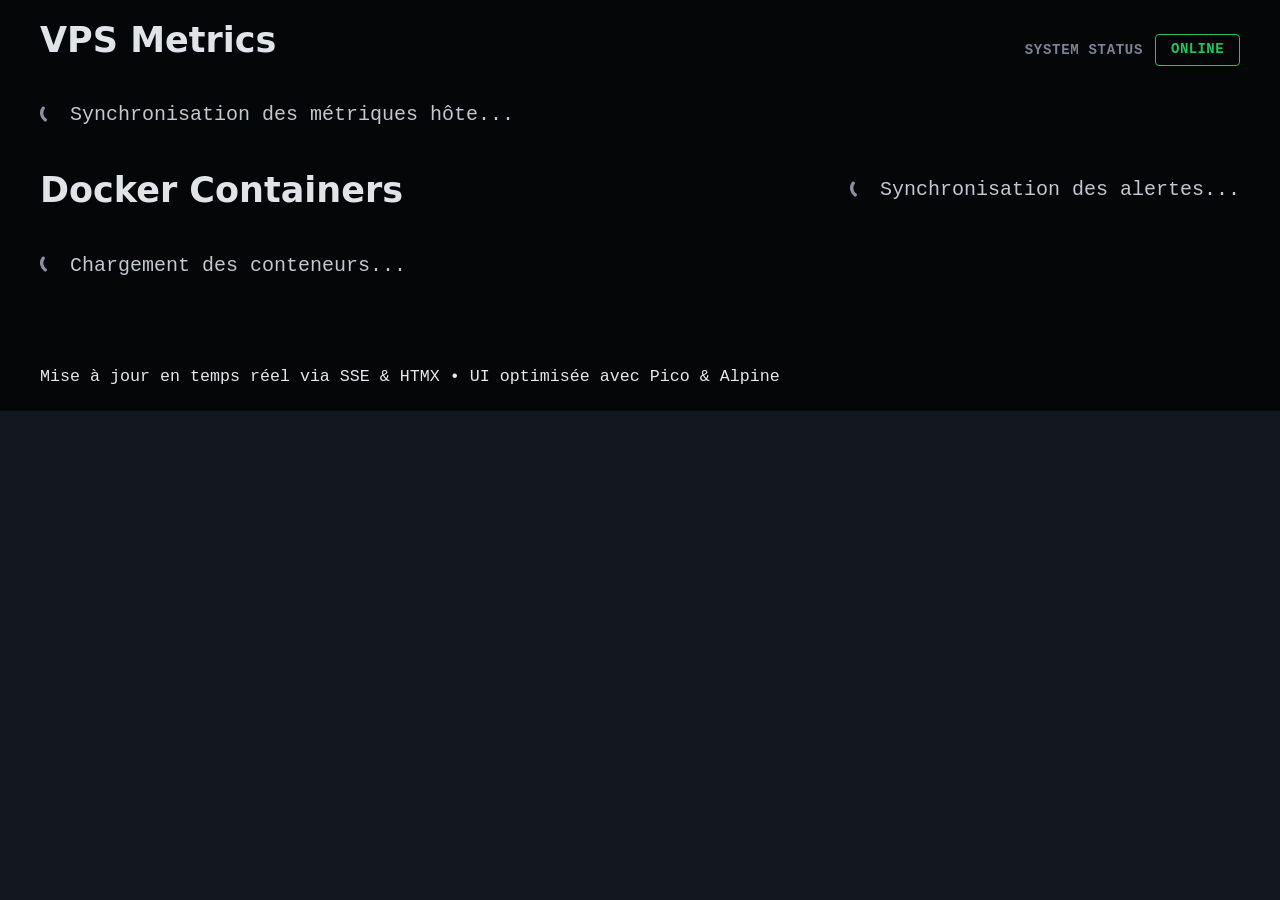
==== templates/index.html @ 6426db13 "first commit" ====
<!DOCTYPE html>
<html lang="fr" data-theme="dark">
<head>
    <meta charset="utf-8">
    <meta name="viewport" content="width=device-width, initial-scale=1">
    <title>EloNeva Monitoring</title>
    <link rel="stylesheet" href="/assets/pico.min.css">
    <link rel="stylesheet" href="/assets/style.css">
    <script defer src="/assets/alpine.min.js"></script>
    <script src="/assets/htmx.min.js"></script>
    <script src="/assets/htmx-sse.min.js"></script>
</head>
<body hx-ext="sse" sse-connect="/api/stream">
    <main class="container">
        <section>
            <div class="section-header">
                <h2 class="h4">VPS Metrics</h2>
                <div class="section-header-status">
                    <span class="status-label">SYSTEM STATUS</span>
                    <span class="pill pill-ok">ONLINE</span>
                </div>
            </div>
            <div id="vps-metrics" sse-swap="vps-metrics" class="vps-metrics-grid">
                <p aria-busy="true">Synchronisation des métriques hôte...</p>
            </div>
        </section>

        <section>
            <div class="section-header">
                <h2 class="h4">Docker Containers</h2>
                <div id="vps-alerts" sse-swap="alerts" class="vps-alerts-grid" x-data="{ open: false }">
                    <p aria-busy="true">Synchronisation des alertes...</p>
                </div>
            </div>
            <div id="docker-metrics" sse-swap="docker-metrics">
                <p aria-busy="true">Chargement des conteneurs...</p>
            </div>
        </section>
    </main>

    <footer class="container">
        <small>Mise à jour en temps réel via SSE & HTMX • UI optimisée avec Pico & Alpine</small>
    </footer>
</body>
</html>
---- assets/pico.min.css ----
@charset "UTF-8";/*!
 * Pico CSS ✨ v2.1.1 (https://picocss.com)
 * Copyright 2019-2025 - Licensed under MIT
 */:host,:root{--pico-font-family-emoji:"Apple Color Emoji","Segoe UI Emoji","Segoe UI Symbol","Noto Color Emoji";--pico-font-family-sans-serif:system-ui,"Segoe UI",Roboto,Oxygen,Ubuntu,Cantarell,Helvetica,Arial,"Helvetica Neue",sans-serif,var(--pico-font-family-emoji);--pico-font-family-monospace:ui-monospace,SFMono-Regular,"SF Mono",Menlo,Consolas,"Liberation Mono",monospace,var(--pico-font-family-emoji);--pico-font-family:var(--pico-font-family-sans-serif);--pico-line-height:1.5;--pico-font-weight:400;--pico-font-size:100%;--pico-text-underline-offset:0.1rem;--pico-border-radius:0.25rem;--pico-border-width:0.0625rem;--pico-outline-width:0.125rem;--pico-transition:0.2s ease-in-out;--pico-spacing:1rem;--pico-typography-spacing-vertical:1rem;--pico-block-spacing-vertical:var(--pico-spacing);--pico-block-spacing-horizontal:var(--pico-spacing);--pico-grid-column-gap:var(--pico-spacing);--pico-grid-row-gap:var(--pico-spacing);--pico-form-element-spacing-vertical:0.75rem;--pico-form-element-spacing-horizontal:1rem;--pico-group-box-shadow:0 0 0 rgba(0, 0, 0, 0);--pico-group-box-shadow-focus-with-button:0 0 0 var(--pico-outline-width) var(--pico-primary-focus);--pico-group-box-shadow-focus-with-input:0 0 0 0.0625rem var(--pico-form-element-border-color);--pico-modal-overlay-backdrop-filter:blur(0.375rem);--pico-nav-element-spacing-vertical:1rem;--pico-nav-element-spacing-horizontal:0.5rem;--pico-nav-link-spacing-vertical:0.5rem;--pico-nav-link-spacing-horizontal:0.5rem;--pico-nav-breadcrumb-divider:">";--pico-icon-checkbox:url("data:image/svg+xml,%3Csvg xmlns='http://www.w3.org/2000/svg' width='24' height='24' viewBox='0 0 24 24' fill='none' stroke='rgb(255, 255, 255)' stroke-width='4' stroke-linecap='round' stroke-linejoin='round'%3E%3Cpolyline points='20 6 9 17 4 12'%3E%3C/polyline%3E%3C/svg%3E");--pico-icon-minus:url("data:image/svg+xml,%3Csvg xmlns='http://www.w3.org/2000/svg' width='24' height='24' viewBox='0 0 24 24' fill='none' stroke='rgb(255, 255, 255)' stroke-width='4' stroke-linecap='round' stroke-linejoin='round'%3E%3Cline x1='5' y1='12' x2='19' y2='12'%3E%3C/line%3E%3C/svg%3E");--pico-icon-chevron:url("data:image/svg+xml,%3Csvg xmlns='http://www.w3.org/2000/svg' width='24' height='24' viewBox='0 0 24 24' fill='none' stroke='rgb(136, 145, 164)' stroke-width='2' stroke-linecap='round' stroke-linejoin='round'%3E%3Cpolyline points='6 9 12 15 18 9'%3E%3C/polyline%3E%3C/svg%3E");--pico-icon-date:url("data:image/svg+xml,%3Csvg xmlns='http://www.w3.org/2000/svg' width='24' height='24' viewBox='0 0 24 24' fill='none' stroke='rgb(136, 145, 164)' stroke-width='2' stroke-linecap='round' stroke-linejoin='round'%3E%3Crect x='3' y='4' width='18' height='18' rx='2' ry='2'%3E%3C/rect%3E%3Cline x1='16' y1='2' x2='16' y2='6'%3E%3C/line%3E%3Cline x1='8' y1='2' x2='8' y2='6'%3E%3C/line%3E%3Cline x1='3' y1='10' x2='21' y2='10'%3E%3C/line%3E%3C/svg%3E");--pico-icon-time:url("data:image/svg+xml,%3Csvg xmlns='http://www.w3.org/2000/svg' width='24' height='24' viewBox='0 0 24 24' fill='none' stroke='rgb(136, 145, 164)' stroke-width='2' stroke-linecap='round' stroke-linejoin='round'%3E%3Ccircle cx='12' cy='12' r='10'%3E%3C/circle%3E%3Cpolyline points='12 6 12 12 16 14'%3E%3C/polyline%3E%3C/svg%3E");--pico-icon-search:url("data:image/svg+xml,%3Csvg xmlns='http://www.w3.org/2000/svg' width='24' height='24' viewBox='0 0 24 24' fill='none' stroke='rgb(136, 145, 164)' stroke-width='1.5' stroke-linecap='round' stroke-linejoin='round'%3E%3Ccircle cx='11' cy='11' r='8'%3E%3C/circle%3E%3Cline x1='21' y1='21' x2='16.65' y2='16.65'%3E%3C/line%3E%3C/svg%3E");--pico-icon-close:url("data:image/svg+xml,%3Csvg xmlns='http://www.w3.org/2000/svg' width='24' height='24' viewBox='0 0 24 24' fill='none' stroke='rgb(136, 145, 164)' stroke-width='3' stroke-linecap='round' stroke-linejoin='round'%3E%3Cline x1='18' y1='6' x2='6' y2='18'%3E%3C/line%3E%3Cline x1='6' y1='6' x2='18' y2='18'%3E%3C/line%3E%3C/svg%3E");--pico-icon-loading:url("data:image/svg+xml,%3Csvg fill='none' height='24' width='24' viewBox='0 0 24 24' xmlns='http://www.w3.org/2000/svg' %3E%3Cstyle%3E g %7B animation: rotate 2s linear infinite; transform-origin: center center; %7D circle %7B stroke-dasharray: 75,100; stroke-dashoffset: -5; animation: dash 1.5s ease-in-out infinite; stroke-linecap: round; %7D @keyframes rotate %7B 0%25 %7B transform: rotate(0deg); %7D 100%25 %7B transform: rotate(360deg); %7D %7D @keyframes dash %7B 0%25 %7B stroke-dasharray: 1,100; stroke-dashoffset: 0; %7D 50%25 %7B stroke-dasharray: 44.5,100; stroke-dashoffset: -17.5; %7D 100%25 %7B stroke-dasharray: 44.5,100; stroke-dashoffset: -62; %7D %7D %3C/style%3E%3Cg%3E%3Ccircle cx='12' cy='12' r='10' fill='none' stroke='rgb(136, 145, 164)' stroke-width='4' /%3E%3C/g%3E%3C/svg%3E")}@media (min-width:576px){:host,:root{--pico-font-size:106.25%}}@media (min-width:768px){:host,:root{--pico-font-size:112.5%}}@media (min-width:1024px){:host,:root{--pico-font-size:118.75%}}@media (min-width:1280px){:host,:root{--pico-font-size:125%}}@media (min-width:1536px){:host,:root{--pico-font-size:131.25%}}a{--pico-text-decoration:underline}a.contrast,a.secondary{--pico-text-decoration:underline}small{--pico-font-size:0.875em}h1,h2,h3,h4,h5,h6{--pico-font-weight:700}h1{--pico-font-size:2rem;--pico-line-height:1.125;--pico-typography-spacing-top:3rem}h2{--pico-font-size:1.75rem;--pico-line-height:1.15;--pico-typography-spacing-top:2.625rem}h3{--pico-font-size:1.5rem;--pico-line-height:1.175;--pico-typography-spacing-top:2.25rem}h4{--pico-font-size:1.25rem;--pico-line-height:1.2;--pico-typography-spacing-top:1.874rem}h5{--pico-font-size:1.125rem;--pico-line-height:1.225;--pico-typography-spacing-top:1.6875rem}h6{--pico-font-size:1rem;--pico-line-height:1.25;--pico-typography-spacing-top:1.5rem}tfoot td,tfoot th,thead td,thead th{--pico-font-weight:600;--pico-border-width:0.1875rem}code,kbd,pre,samp{--pico-font-family:var(--pico-font-family-monospace)}kbd{--pico-font-weight:bolder}:where(select,textarea),input:not([type=submit],[type=button],[type=reset],[type=checkbox],[type=radio],[type=file]){--pico-outline-width:0.0625rem}[type=search]{--pico-border-radius:5rem}[type=checkbox],[type=radio]{--pico-border-width:0.125rem}[type=checkbox][role=switch]{--pico-border-width:0.1875rem}details.dropdown summary:not([role=button]){--pico-outline-width:0.0625rem}nav details.dropdown summary:focus-visible{--pico-outline-width:0.125rem}[role=search]{--pico-border-radius:5rem}[role=group]:has(button.secondary:focus,[type=submit].secondary:focus,[type=button].secondary:focus,[role=button].secondary:focus),[role=search]:has(button.secondary:focus,[type=submit].secondary:focus,[type=button].secondary:focus,[role=button].secondary:focus){--pico-group-box-shadow-focus-with-button:0 0 0 var(--pico-outline-width) var(--pico-secondary-focus)}[role=group]:has(button.contrast:focus,[type=submit].contrast:focus,[type=button].contrast:focus,[role=button].contrast:focus),[role=search]:has(button.contrast:focus,[type=submit].contrast:focus,[type=button].contrast:focus,[role=button].contrast:focus){--pico-group-box-shadow-focus-with-button:0 0 0 var(--pico-outline-width) var(--pico-contrast-focus)}[role=group] [role=button],[role=group] [type=button],[role=group] [type=submit],[role=group] button,[role=search] [role=button],[role=search] [type=button],[role=search] [type=submit],[role=search] button{--pico-form-element-spacing-horizontal:2rem}details summary[role=button]:not(.outline)::after{filter:brightness(0) invert(1)}[aria-busy=true]:not(input,select,textarea):is(button,[type=submit],[type=button],[type=reset],[role=button]):not(.outline)::before{filter:brightness(0) invert(1)}:host(:not([data-theme=dark])),:root:not([data-theme=dark]),[data-theme=light]{color-scheme:light;--pico-background-color:#fff;--pico-color:#373c44;--pico-text-selection-color:rgba(2, 154, 232, 0.25);--pico-muted-color:#646b79;--pico-muted-border-color:rgb(231, 234, 239.5);--pico-primary:#0172ad;--pico-primary-background:#0172ad;--pico-primary-border:var(--pico-primary-background);--pico-primary-underline:rgba(1, 114, 173, 0.5);--pico-primary-hover:#015887;--pico-primary-hover-background:#02659a;--pico-primary-hover-border:var(--pico-primary-hover-background);--pico-primary-hover-underline:var(--pico-primary-hover);--pico-primary-focus:rgba(2, 154, 232, 0.5);--pico-primary-inverse:#fff;--pico-secondary:#5d6b89;--pico-secondary-background:#525f7a;--pico-secondary-border:var(--pico-secondary-background);--pico-secondary-underline:rgba(93, 107, 137, 0.5);--pico-secondary-hover:#48536b;--pico-secondary-hover-background:#48536b;--pico-secondary-hover-border:var(--pico-secondary-hover-background);--pico-secondary-hover-underline:var(--pico-secondary-hover);--pico-secondary-focus:rgba(93, 107, 137, 0.25);--pico-secondary-inverse:#fff;--pico-contrast:#181c25;--pico-contrast-background:#181c25;--pico-contrast-border:var(--pico-contrast-background);--pico-contrast-underline:rgba(24, 28, 37, 0.5);--pico-contrast-hover:#000;--pico-contrast-hover-background:#000;--pico-contrast-hover-border:var(--pico-contrast-hover-background);--pico-contrast-hover-underline:var(--pico-secondary-hover);--pico-contrast-focus:rgba(93, 107, 137, 0.25);--pico-contrast-inverse:#fff;--pico-box-shadow:0.0145rem 0.029rem 0.174rem rgba(129, 145, 181, 0.01698),0.0335rem 0.067rem 0.402rem rgba(129, 145, 181, 0.024),0.0625rem 0.125rem 0.75rem rgba(129, 145, 181, 0.03),0.1125rem 0.225rem 1.35rem rgba(129, 145, 181, 0.036),0.2085rem 0.417rem 2.502rem rgba(129, 145, 181, 0.04302),0.5rem 1rem 6rem rgba(129, 145, 181, 0.06),0 0 0 0.0625rem rgba(129, 145, 181, 0.015);--pico-h1-color:#2d3138;--pico-h2-color:#373c44;--pico-h3-color:#424751;--pico-h4-color:#4d535e;--pico-h5-color:#5c6370;--pico-h6-color:#646b79;--pico-mark-background-color:rgb(252.5, 230.5, 191.5);--pico-mark-color:#0f1114;--pico-ins-color:rgb(28.5, 105.5, 84);--pico-del-color:rgb(136, 56.5, 53);--pico-blockquote-border-color:var(--pico-muted-border-color);--pico-blockquote-footer-color:var(--pico-muted-color);--pico-button-box-shadow:0 0 0 rgba(0, 0, 0, 0);--pico-button-hover-box-shadow:0 0 0 rgba(0, 0, 0, 0);--pico-table-border-color:var(--pico-muted-border-color);--pico-table-row-stripped-background-color:rgba(111, 120, 135, 0.0375);--pico-code-background-color:rgb(243, 244.5, 246.75);--pico-code-color:#646b79;--pico-code-kbd-background-color:var(--pico-color);--pico-code-kbd-color:var(--pico-background-color);--pico-form-element-background-color:rgb(251, 251.5, 252.25);--pico-form-element-selected-background-color:#dfe3eb;--pico-form-element-border-color:#cfd5e2;--pico-form-element-color:#23262c;--pico-form-element-placeholder-color:var(--pico-muted-color);--pico-form-element-active-background-color:#fff;--pico-form-element-active-border-color:var(--pico-primary-border);--pico-form-element-focus-color:var(--pico-primary-border);--pico-form-element-disabled-opacity:0.5;--pico-form-element-invalid-border-color:rgb(183.5, 105.5, 106.5);--pico-form-element-invalid-active-border-color:rgb(200.25, 79.25, 72.25);--pico-form-element-invalid-focus-color:var(--pico-form-element-invalid-active-border-color);--pico-form-element-valid-border-color:rgb(76, 154.5, 137.5);--pico-form-element-valid-active-border-color:rgb(39, 152.75, 118.75);--pico-form-element-valid-focus-color:var(--pico-form-element-valid-active-border-color);--pico-switch-background-color:#bfc7d9;--pico-switch-checked-background-color:var(--pico-primary-background);--pico-switch-color:#fff;--pico-switch-thumb-box-shadow:0 0 0 rgba(0, 0, 0, 0);--pico-range-border-color:#dfe3eb;--pico-range-active-border-color:#bfc7d9;--pico-range-thumb-border-color:var(--pico-background-color);--pico-range-thumb-color:var(--pico-secondary-background);--pico-range-thumb-active-color:var(--pico-primary-background);--pico-accordion-border-color:var(--pico-muted-border-color);--pico-accordion-active-summary-color:var(--pico-primary-hover);--pico-accordion-close-summary-color:var(--pico-color);--pico-accordion-open-summary-color:var(--pico-muted-color);--pico-card-background-color:var(--pico-background-color);--pico-card-border-color:var(--pico-muted-border-color);--pico-card-box-shadow:var(--pico-box-shadow);--pico-card-sectioning-background-color:rgb(251, 251.5, 252.25);--pico-dropdown-background-color:#fff;--pico-dropdown-border-color:#eff1f4;--pico-dropdown-box-shadow:var(--pico-box-shadow);--pico-dropdown-color:var(--pico-color);--pico-dropdown-hover-background-color:#eff1f4;--pico-loading-spinner-opacity:0.5;--pico-modal-overlay-background-color:rgba(232, 234, 237, 0.75);--pico-progress-background-color:#dfe3eb;--pico-progress-color:var(--pico-primary-background);--pico-tooltip-background-color:var(--pico-contrast-background);--pico-tooltip-color:var(--pico-contrast-inverse);--pico-icon-valid:url("data:image/svg+xml,%3Csvg xmlns='http://www.w3.org/2000/svg' width='24' height='24' viewBox='0 0 24 24' fill='none' stroke='rgb(76, 154.5, 137.5)' stroke-width='2' stroke-linecap='round' stroke-linejoin='round'%3E%3Cpolyline points='20 6 9 17 4 12'%3E%3C/polyline%3E%3C/svg%3E");--pico-icon-invalid:url("data:image/svg+xml,%3Csvg xmlns='http://www.w3.org/2000/svg' width='24' height='24' viewBox='0 0 24 24' fill='none' stroke='rgb(200.25, 79.25, 72.25)' stroke-width='2' stroke-linecap='round' stroke-linejoin='round'%3E%3Ccircle cx='12' cy='12' r='10'%3E%3C/circle%3E%3Cline x1='12' y1='8' x2='12' y2='12'%3E%3C/line%3E%3Cline x1='12' y1='16' x2='12.01' y2='16'%3E%3C/line%3E%3C/svg%3E")}:host(:not([data-theme=dark])) input:is([type=submit],[type=button],[type=reset],[type=checkbox],[type=radio],[type=file]),:root:not([data-theme=dark]) input:is([type=submit],[type=button],[type=reset],[type=checkbox],[type=radio],[type=file]),[data-theme=light] input:is([type=submit],[type=button],[type=reset],[type=checkbox],[type=radio],[type=file]){--pico-form-element-focus-color:var(--pico-primary-focus)}@media only screen and (prefers-color-scheme:dark){:host(:not([data-theme])),:root:not([data-theme]){color-scheme:dark;--pico-background-color:rgb(19, 22.5, 30.5);--pico-color:#c2c7d0;--pico-text-selection-color:rgba(1, 170, 255, 0.1875);--pico-muted-color:#7b8495;--pico-muted-border-color:#202632;--pico-primary:#01aaff;--pico-primary-background:#0172ad;--pico-primary-border:var(--pico-primary-background);--pico-primary-underline:rgba(1, 170, 255, 0.5);--pico-primary-hover:#79c0ff;--pico-primary-hover-background:#017fc0;--pico-primary-hover-border:var(--pico-primary-hover-background);--pico-primary-hover-underline:var(--pico-primary-hover);--pico-primary-focus:rgba(1, 170, 255, 0.375);--pico-primary-inverse:#fff;--pico-secondary:#969eaf;--pico-secondary-background:#525f7a;--pico-secondary-border:var(--pico-secondary-background);--pico-secondary-underline:rgba(150, 158, 175, 0.5);--pico-secondary-hover:#b3b9c5;--pico-secondary-hover-background:#5d6b89;--pico-secondary-hover-border:var(--pico-secondary-hover-background);--pico-secondary-hover-underline:var(--pico-secondary-hover);--pico-secondary-focus:rgba(144, 158, 190, 0.25);--pico-secondary-inverse:#fff;--pico-contrast:#dfe3eb;--pico-contrast-background:#eff1f4;--pico-contrast-border:var(--pico-contrast-background);--pico-contrast-underline:rgba(223, 227, 235, 0.5);--pico-contrast-hover:#fff;--pico-contrast-hover-background:#fff;--pico-contrast-hover-border:var(--pico-contrast-hover-background);--pico-contrast-hover-underline:var(--pico-contrast-hover);--pico-contrast-focus:rgba(207, 213, 226, 0.25);--pico-contrast-inverse:#000;--pico-box-shadow:0.0145rem 0.029rem 0.174rem rgba(7, 8.5, 12, 0.01698),0.0335rem 0.067rem 0.402rem rgba(7, 8.5, 12, 0.024),0.0625rem 0.125rem 0.75rem rgba(7, 8.5, 12, 0.03),0.1125rem 0.225rem 1.35rem rgba(7, 8.5, 12, 0.036),0.2085rem 0.417rem 2.502rem rgba(7, 8.5, 12, 0.04302),0.5rem 1rem 6rem rgba(7, 8.5, 12, 0.06),0 0 0 0.0625rem rgba(7, 8.5, 12, 0.015);--pico-h1-color:#f0f1f3;--pico-h2-color:#e0e3e7;--pico-h3-color:#c2c7d0;--pico-h4-color:#b3b9c5;--pico-h5-color:#a4acba;--pico-h6-color:#8891a4;--pico-mark-background-color:#014063;--pico-mark-color:#fff;--pico-ins-color:#62af9a;--pico-del-color:rgb(205.5, 126, 123);--pico-blockquote-border-color:var(--pico-muted-border-color);--pico-blockquote-footer-color:var(--pico-muted-color);--pico-button-box-shadow:0 0 0 rgba(0, 0, 0, 0);--pico-button-hover-box-shadow:0 0 0 rgba(0, 0, 0, 0);--pico-table-border-color:var(--pico-muted-border-color);--pico-table-row-stripped-background-color:rgba(111, 120, 135, 0.0375);--pico-code-background-color:rgb(26, 30.5, 40.25);--pico-code-color:#8891a4;--pico-code-kbd-background-color:var(--pico-color);--pico-code-kbd-color:var(--pico-background-color);--pico-form-element-background-color:rgb(28, 33, 43.5);--pico-form-element-selected-background-color:#2a3140;--pico-form-element-border-color:#2a3140;--pico-form-element-color:#e0e3e7;--pico-form-element-placeholder-color:#8891a4;--pico-form-element-active-background-color:rgb(26, 30.5, 40.25);--pico-form-element-active-border-color:var(--pico-primary-border);--pico-form-element-focus-color:var(--pico-primary-border);--pico-form-element-disabled-opacity:0.5;--pico-form-element-invalid-border-color:rgb(149.5, 74, 80);--pico-form-element-invalid-active-border-color:rgb(183.25, 63.5, 59);--pico-form-element-invalid-focus-color:var(--pico-form-element-invalid-active-border-color);--pico-form-element-valid-border-color:#2a7b6f;--pico-form-element-valid-active-border-color:rgb(22, 137, 105.5);--pico-form-element-valid-focus-color:var(--pico-form-element-valid-active-border-color);--pico-switch-background-color:#333c4e;--pico-switch-checked-background-color:var(--pico-primary-background);--pico-switch-color:#fff;--pico-switch-thumb-box-shadow:0 0 0 rgba(0, 0, 0, 0);--pico-range-border-color:#202632;--pico-range-active-border-color:#2a3140;--pico-range-thumb-border-color:var(--pico-background-color);--pico-range-thumb-color:var(--pico-secondary-background);--pico-range-thumb-active-color:var(--pico-primary-background);--pico-accordion-border-color:var(--pico-muted-border-color);--pico-accordion-active-summary-color:var(--pico-primary-hover);--pico-accordion-close-summary-color:var(--pico-color);--pico-accordion-open-summary-color:var(--pico-muted-color);--pico-card-background-color:#181c25;--pico-card-border-color:var(--pico-card-background-color);--pico-card-box-shadow:var(--pico-box-shadow);--pico-card-sectioning-background-color:rgb(26, 30.5, 40.25);--pico-dropdown-background-color:#181c25;--pico-dropdown-border-color:#202632;--pico-dropdown-box-shadow:var(--pico-box-shadow);--pico-dropdown-color:var(--pico-color);--pico-dropdown-hover-background-color:#202632;--pico-loading-spinner-opacity:0.5;--pico-modal-overlay-background-color:rgba(7.5, 8.5, 10, 0.75);--pico-progress-background-color:#202632;--pico-progress-color:var(--pico-primary-background);--pico-tooltip-background-color:var(--pico-contrast-background);--pico-tooltip-color:var(--pico-contrast-inverse);--pico-icon-valid:url("data:image/svg+xml,%3Csvg xmlns='http://www.w3.org/2000/svg' width='24' height='24' viewBox='0 0 24 24' fill='none' stroke='rgb(42, 123, 111)' stroke-width='2' stroke-linecap='round' stroke-linejoin='round'%3E%3Cpolyline points='20 6 9 17 4 12'%3E%3C/polyline%3E%3C/svg%3E");--pico-icon-invalid:url("data:image/svg+xml,%3Csvg xmlns='http://www.w3.org/2000/svg' width='24' height='24' viewBox='0 0 24 24' fill='none' stroke='rgb(149.5, 74, 80)' stroke-width='2' stroke-linecap='round' stroke-linejoin='round'%3E%3Ccircle cx='12' cy='12' r='10'%3E%3C/circle%3E%3Cline x1='12' y1='8' x2='12' y2='12'%3E%3C/line%3E%3Cline x1='12' y1='16' x2='12.01' y2='16'%3E%3C/line%3E%3C/svg%3E")}:host(:not([data-theme])) input:is([type=submit],[type=button],[type=reset],[type=checkbox],[type=radio],[type=file]),:root:not([data-theme]) input:is([type=submit],[type=button],[type=reset],[type=checkbox],[type=radio],[type=file]){--pico-form-element-focus-color:var(--pico-primary-focus)}:host(:not([data-theme])) details summary[role=button].contrast:not(.outline)::after,:root:not([data-theme]) details summary[role=button].contrast:not(.outline)::after{filter:brightness(0)}:host(:not([data-theme])) [aria-busy=true]:not(input,select,textarea).contrast:is(button,[type=submit],[type=button],[type=reset],[role=button]):not(.outline)::before,:root:not([data-theme]) [aria-busy=true]:not(input,select,textarea).contrast:is(button,[type=submit],[type=button],[type=reset],[role=button]):not(.outline)::before{filter:brightness(0)}}[data-theme=dark]{color-scheme:dark;--pico-background-color:rgb(19, 22.5, 30.5);--pico-color:#c2c7d0;--pico-text-selection-color:rgba(1, 170, 255, 0.1875);--pico-muted-color:#7b8495;--pico-muted-border-color:#202632;--pico-primary:#01aaff;--pico-primary-background:#0172ad;--pico-primary-border:var(--pico-primary-background);--pico-primary-underline:rgba(1, 170, 255, 0.5);--pico-primary-hover:#79c0ff;--pico-primary-hover-background:#017fc0;--pico-primary-hover-border:var(--pico-primary-hover-background);--pico-primary-hover-underline:var(--pico-primary-hover);--pico-primary-focus:rgba(1, 170, 255, 0.375);--pico-primary-inverse:#fff;--pico-secondary:#969eaf;--pico-secondary-background:#525f7a;--pico-secondary-border:var(--pico-secondary-background);--pico-secondary-underline:rgba(150, 158, 175, 0.5);--pico-secondary-hover:#b3b9c5;--pico-secondary-hover-background:#5d6b89;--pico-secondary-hover-border:var(--pico-secondary-hover-background);--pico-secondary-hover-underline:var(--pico-secondary-hover);--pico-secondary-focus:rgba(144, 158, 190, 0.25);--pico-secondary-inverse:#fff;--pico-contrast:#dfe3eb;--pico-contrast-background:#eff1f4;--pico-contrast-border:var(--pico-contrast-background);--pico-contrast-underline:rgba(223, 227, 235, 0.5);--pico-contrast-hover:#fff;--pico-contrast-hover-background:#fff;--pico-contrast-hover-border:var(--pico-contrast-hover-background);--pico-contrast-hover-underline:var(--pico-contrast-hover);--pico-contrast-focus:rgba(207, 213, 226, 0.25);--pico-contrast-inverse:#000;--pico-box-shadow:0.0145rem 0.029rem 0.174rem rgba(7, 8.5, 12, 0.01698),0.0335rem 0.067rem 0.402rem rgba(7, 8.5, 12, 0.024),0.0625rem 0.125rem 0.75rem rgba(7, 8.5, 12, 0.03),0.1125rem 0.225rem 1.35rem rgba(7, 8.5, 12, 0.036),0.2085rem 0.417rem 2.502rem rgba(7, 8.5, 12, 0.04302),0.5rem 1rem 6rem rgba(7, 8.5, 12, 0.06),0 0 0 0.0625rem rgba(7, 8.5, 12, 0.015);--pico-h1-color:#f0f1f3;--pico-h2-color:#e0e3e7;--pico-h3-color:#c2c7d0;--pico-h4-color:#b3b9c5;--pico-h5-color:#a4acba;--pico-h6-color:#8891a4;--pico-mark-background-color:#014063;--pico-mark-color:#fff;--pico-ins-color:#62af9a;--pico-del-color:rgb(205.5, 126, 123);--pico-blockquote-border-color:var(--pico-muted-border-color);--pico-blockquote-footer-color:var(--pico-muted-color);--pico-button-box-shadow:0 0 0 rgba(0, 0, 0, 0);--pico-button-hover-box-shadow:0 0 0 rgba(0, 0, 0, 0);--pico-table-border-color:var(--pico-muted-border-color);--pico-table-row-stripped-background-color:rgba(111, 120, 135, 0.0375);--pico-code-background-color:rgb(26, 30.5, 40.25);--pico-code-color:#8891a4;--pico-code-kbd-background-color:var(--pico-color);--pico-code-kbd-color:var(--pico-background-color);--pico-form-element-background-color:rgb(28, 33, 43.5);--pico-form-element-selected-background-color:#2a3140;--pico-form-element-border-color:#2a3140;--pico-form-element-color:#e0e3e7;--pico-form-element-placeholder-color:#8891a4;--pico-form-element-active-background-color:rgb(26, 30.5, 40.25);--pico-form-element-active-border-color:var(--pico-primary-border);--pico-form-element-focus-color:var(--pico-primary-border);--pico-form-element-disabled-opacity:0.5;--pico-form-element-invalid-border-color:rgb(149.5, 74, 80);--pico-form-element-invalid-active-border-color:rgb(183.25, 63.5, 59);--pico-form-element-invalid-focus-color:var(--pico-form-element-invalid-active-border-color);--pico-form-element-valid-border-color:#2a7b6f;--pico-form-element-valid-active-border-color:rgb(22, 137, 105.5);--pico-form-element-valid-focus-color:var(--pico-form-element-valid-active-border-color);--pico-switch-background-color:#333c4e;--pico-switch-checked-background-color:var(--pico-primary-background);--pico-switch-color:#fff;--pico-switch-thumb-box-shadow:0 0 0 rgba(0, 0, 0, 0);--pico-range-border-color:#202632;--pico-range-active-border-color:#2a3140;--pico-range-thumb-border-color:var(--pico-background-color);--pico-range-thumb-color:var(--pico-secondary-background);--pico-range-thumb-active-color:var(--pico-primary-background);--pico-accordion-border-color:var(--pico-muted-border-color);--pico-accordion-active-summary-color:var(--pico-primary-hover);--pico-accordion-close-summary-color:var(--pico-color);--pico-accordion-open-summary-color:var(--pico-muted-color);--pico-card-background-color:#181c25;--pico-card-border-color:var(--pico-card-background-color);--pico-card-box-shadow:var(--pico-box-shadow);--pico-card-sectioning-background-color:rgb(26, 30.5, 40.25);--pico-dropdown-background-color:#181c25;--pico-dropdown-border-color:#202632;--pico-dropdown-box-shadow:var(--pico-box-shadow);--pico-dropdown-color:var(--pico-color);--pico-dropdown-hover-background-color:#202632;--pico-loading-spinner-opacity:0.5;--pico-modal-overlay-background-color:rgba(7.5, 8.5, 10, 0.75);--pico-progress-background-color:#202632;--pico-progress-color:var(--pico-primary-background);--pico-tooltip-background-color:var(--pico-contrast-background);--pico-tooltip-color:var(--pico-contrast-inverse);--pico-icon-valid:url("data:image/svg+xml,%3Csvg xmlns='http://www.w3.org/2000/svg' width='24' height='24' viewBox='0 0 24 24' fill='none' stroke='rgb(42, 123, 111)' stroke-width='2' stroke-linecap='round' stroke-linejoin='round'%3E%3Cpolyline points='20 6 9 17 4 12'%3E%3C/polyline%3E%3C/svg%3E");--pico-icon-invalid:url("data:image/svg+xml,%3Csvg xmlns='http://www.w3.org/2000/svg' width='24' height='24' viewBox='0 0 24 24' fill='none' stroke='rgb(149.5, 74, 80)' stroke-width='2' stroke-linecap='round' stroke-linejoin='round'%3E%3Ccircle cx='12' cy='12' r='10'%3E%3C/circle%3E%3Cline x1='12' y1='8' x2='12' y2='12'%3E%3C/line%3E%3Cline x1='12' y1='16' x2='12.01' y2='16'%3E%3C/line%3E%3C/svg%3E")}[data-theme=dark] input:is([type=submit],[type=button],[type=reset],[type=checkbox],[type=radio],[type=file]){--pico-form-element-focus-color:var(--pico-primary-focus)}[data-theme=dark] details summary[role=button].contrast:not(.outline)::after{filter:brightness(0)}[data-theme=dark] [aria-busy=true]:not(input,select,textarea).contrast:is(button,[type=submit],[type=button],[type=reset],[role=button]):not(.outline)::before{filter:brightness(0)}[type=checkbox],[type=radio],[type=range],progress{accent-color:var(--pico-primary)}*,::after,::before{box-sizing:border-box;background-repeat:no-repeat}::after,::before{text-decoration:inherit;vertical-align:inherit}:where(:host),:where(:root){-webkit-tap-highlight-color:transparent;-webkit-text-size-adjust:100%;-moz-text-size-adjust:100%;text-size-adjust:100%;background-color:var(--pico-background-color);color:var(--pico-color);font-weight:var(--pico-font-weight);font-size:var(--pico-font-size);line-height:var(--pico-line-height);font-family:var(--pico-font-family);text-underline-offset:var(--pico-text-underline-offset);text-rendering:optimizeLegibility;overflow-wrap:break-word;-moz-tab-size:4;-o-tab-size:4;tab-size:4}body{width:100%;margin:0}main{display:block}body>footer,body>header,body>main{padding-block:var(--pico-block-spacing-vertical)}section{margin-bottom:var(--pico-block-spacing-vertical)}.container,.container-fluid{width:100%;margin-right:auto;margin-left:auto;padding-right:var(--pico-spacing);padding-left:var(--pico-spacing)}@media (min-width:576px){.container{max-width:510px;padding-right:0;padding-left:0}}@media (min-width:768px){.container{max-width:700px}}@media (min-width:1024px){.container{max-width:950px}}@media (min-width:1280px){.container{max-width:1200px}}@media (min-width:1536px){.container{max-width:1450px}}.grid{grid-column-gap:var(--pico-grid-column-gap);grid-row-gap:var(--pico-grid-row-gap);display:grid;grid-template-columns:1fr}@media (min-width:768px){.grid{grid-template-columns:repeat(auto-fit,minmax(0%,1fr))}}.grid>*{min-width:0}.overflow-auto{overflow:auto}b,strong{font-weight:bolder}sub,sup{position:relative;font-size:.75em;line-height:0;vertical-align:baseline}sub{bottom:-.25em}sup{top:-.5em}address,blockquote,dl,ol,p,pre,table,ul{margin-top:0;margin-bottom:var(--pico-typography-spacing-vertical);color:var(--pico-color);font-style:normal;font-weight:var(--pico-font-weight)}h1,h2,h3,h4,h5,h6{margin-top:0;margin-bottom:var(--pico-typography-spacing-vertical);color:var(--pico-color);font-weight:var(--pico-font-weight);font-size:var(--pico-font-size);line-height:var(--pico-line-height);font-family:var(--pico-font-family)}h1{--pico-color:var(--pico-h1-color)}h2{--pico-color:var(--pico-h2-color)}h3{--pico-color:var(--pico-h3-color)}h4{--pico-color:var(--pico-h4-color)}h5{--pico-color:var(--pico-h5-color)}h6{--pico-color:var(--pico-h6-color)}:where(article,address,blockquote,dl,figure,form,ol,p,pre,table,ul)~:is(h1,h2,h3,h4,h5,h6){margin-top:var(--pico-typography-spacing-top)}p{margin-bottom:var(--pico-typography-spacing-vertical)}hgroup{margin-bottom:var(--pico-typography-spacing-vertical)}hgroup>*{margin-top:0;margin-bottom:0}hgroup>:not(:first-child):last-child{--pico-color:var(--pico-muted-color);--pico-font-weight:unset;font-size:1rem}:where(ol,ul) li{margin-bottom:calc(var(--pico-typography-spacing-vertical) * .25)}:where(dl,ol,ul) :where(dl,ol,ul){margin:0;margin-top:calc(var(--pico-typography-spacing-vertical) * .25)}ul li{list-style:square}mark{padding:.125rem .25rem;background-color:var(--pico-mark-background-color);color:var(--pico-mark-color);vertical-align:baseline}blockquote{display:block;margin:var(--pico-typography-spacing-vertical) 0;padding:var(--pico-spacing);border-right:none;border-left:.25rem solid var(--pico-blockquote-border-color);border-inline-start:0.25rem solid var(--pico-blockquote-border-color);border-inline-end:none}blockquote footer{margin-top:calc(var(--pico-typography-spacing-vertical) * .5);color:var(--pico-blockquote-footer-color)}abbr[title]{border-bottom:1px dotted;text-decoration:none;cursor:help}ins{color:var(--pico-ins-color);text-decoration:none}del{color:var(--pico-del-color)}::-moz-selection{background-color:var(--pico-text-selection-color)}::selection{background-color:var(--pico-text-selection-color)}:where(a:not([role=button])),[role=link]{--pico-color:var(--pico-primary);--pico-background-color:transparent;--pico-underline:var(--pico-primary-underline);outline:0;background-color:var(--pico-background-color);color:var(--pico-color);-webkit-text-decoration:var(--pico-text-decoration);text-decoration:var(--pico-text-decoration);text-decoration-color:var(--pico-underline);text-underline-offset:0.125em;transition:background-color var(--pico-transition),color var(--pico-transition),box-shadow var(--pico-transition),-webkit-text-decoration var(--pico-transition);transition:background-color var(--pico-transition),color var(--pico-transition),text-decoration var(--pico-transition),box-shadow var(--pico-transition);transition:background-color var(--pico-transition),color var(--pico-transition),text-decoration var(--pico-transition),box-shadow var(--pico-transition),-webkit-text-decoration var(--pico-transition)}:where(a:not([role=button])):is([aria-current]:not([aria-current=false]),:hover,:active,:focus),[role=link]:is([aria-current]:not([aria-current=false]),:hover,:active,:focus){--pico-color:var(--pico-primary-hover);--pico-underline:var(--pico-primary-hover-underline);--pico-text-decoration:underline}:where(a:not([role=button])):focus-visible,[role=link]:focus-visible{box-shadow:0 0 0 var(--pico-outline-width) var(--pico-primary-focus)}:where(a:not([role=button])).secondary,[role=link].secondary{--pico-color:var(--pico-secondary);--pico-underline:var(--pico-secondary-underline)}:where(a:not([role=button])).secondary:is([aria-current]:not([aria-current=false]),:hover,:active,:focus),[role=link].secondary:is([aria-current]:not([aria-current=false]),:hover,:active,:focus){--pico-color:var(--pico-secondary-hover);--pico-underline:var(--pico-secondary-hover-underline)}:where(a:not([role=button])).contrast,[role=link].contrast{--pico-color:var(--pico-contrast);--pico-underline:var(--pico-contrast-underline)}:where(a:not([role=button])).contrast:is([aria-current]:not([aria-current=false]),:hover,:active,:focus),[role=link].contrast:is([aria-current]:not([aria-current=false]),:hover,:active,:focus){--pico-color:var(--pico-contrast-hover);--pico-underline:var(--pico-contrast-hover-underline)}a[role=button]{display:inline-block}button{margin:0;overflow:visible;font-family:inherit;text-transform:none}[type=button],[type=reset],[type=submit],button{-webkit-appearance:button}[role=button],[type=button],[type=file]::file-selector-button,[type=reset],[type=submit],button{--pico-background-color:var(--pico-primary-background);--pico-border-color:var(--pico-primary-border);--pico-color:var(--pico-primary-inverse);--pico-box-shadow:var(--pico-button-box-shadow, 0 0 0 rgba(0, 0, 0, 0));padding:var(--pico-form-element-spacing-vertical) var(--pico-form-element-spacing-horizontal);border:var(--pico-border-width) solid var(--pico-border-color);border-radius:var(--pico-border-radius);outline:0;background-color:var(--pico-background-color);box-shadow:var(--pico-box-shadow);color:var(--pico-color);font-weight:var(--pico-font-weight);font-size:1rem;line-height:var(--pico-line-height);text-align:center;text-decoration:none;cursor:pointer;-webkit-user-select:none;-moz-user-select:none;user-select:none;transition:background-color var(--pico-transition),border-color var(--pico-transition),color var(--pico-transition),box-shadow var(--pico-transition)}[role=button]:is(:hover,:active,:focus),[role=button]:is([aria-current]:not([aria-current=false])),[type=button]:is(:hover,:active,:focus),[type=button]:is([aria-current]:not([aria-current=false])),[type=file]::file-selector-button:is(:hover,:active,:focus),[type=file]::file-selector-button:is([aria-current]:not([aria-current=false])),[type=reset]:is(:hover,:active,:focus),[type=reset]:is([aria-current]:not([aria-current=false])),[type=submit]:is(:hover,:active,:focus),[type=submit]:is([aria-current]:not([aria-current=false])),button:is(:hover,:active,:focus),button:is([aria-current]:not([aria-current=false])){--pico-background-color:var(--pico-primary-hover-background);--pico-border-color:var(--pico-primary-hover-border);--pico-box-shadow:var(--pico-button-hover-box-shadow, 0 0 0 rgba(0, 0, 0, 0));--pico-color:var(--pico-primary-inverse)}[role=button]:focus,[role=button]:is([aria-current]:not([aria-current=false])):focus,[type=button]:focus,[type=button]:is([aria-current]:not([aria-current=false])):focus,[type=file]::file-selector-button:focus,[type=file]::file-selector-button:is([aria-current]:not([aria-current=false])):focus,[type=reset]:focus,[type=reset]:is([aria-current]:not([aria-current=false])):focus,[type=submit]:focus,[type=submit]:is([aria-current]:not([aria-current=false])):focus,button:focus,button:is([aria-current]:not([aria-current=false])):focus{--pico-box-shadow:var(--pico-button-hover-box-shadow, 0 0 0 rgba(0, 0, 0, 0)),0 0 0 var(--pico-outline-width) var(--pico-primary-focus)}[type=button],[type=reset],[type=submit]{margin-bottom:var(--pico-spacing)}:is(button,[type=submit],[type=button],[role=button]).secondary,[type=file]::file-selector-button,[type=reset]{--pico-background-color:var(--pico-secondary-background);--pico-border-color:var(--pico-secondary-border);--pico-color:var(--pico-secondary-inverse);cursor:pointer}:is(button,[type=submit],[type=button],[role=button]).secondary:is([aria-current]:not([aria-current=false]),:hover,:active,:focus),[type=file]::file-selector-button:is([aria-current]:not([aria-current=false]),:hover,:active,:focus),[type=reset]:is([aria-current]:not([aria-current=false]),:hover,:active,:focus){--pico-background-color:var(--pico-secondary-hover-background);--pico-border-color:var(--pico-secondary-hover-border);--pico-color:var(--pico-secondary-inverse)}:is(button,[type=submit],[type=button],[role=button]).secondary:focus,:is(button,[type=submit],[type=button],[role=button]).secondary:is([aria-current]:not([aria-current=false])):focus,[type=file]::file-selector-button:focus,[type=file]::file-selector-button:is([aria-current]:not([aria-current=false])):focus,[type=reset]:focus,[type=reset]:is([aria-current]:not([aria-current=false])):focus{--pico-box-shadow:var(--pico-button-hover-box-shadow, 0 0 0 rgba(0, 0, 0, 0)),0 0 0 var(--pico-outline-width) var(--pico-secondary-focus)}:is(button,[type=submit],[type=button],[role=button]).contrast{--pico-background-color:var(--pico-contrast-background);--pico-border-color:var(--pico-contrast-border);--pico-color:var(--pico-contrast-inverse)}:is(button,[type=submit],[type=button],[role=button]).contrast:is([aria-current]:not([aria-current=false]),:hover,:active,:focus){--pico-background-color:var(--pico-contrast-hover-background);--pico-border-color:var(--pico-contrast-hover-border);--pico-color:var(--pico-contrast-inverse)}:is(button,[type=submit],[type=button],[role=button]).contrast:focus,:is(button,[type=submit],[type=button],[role=button]).contrast:is([aria-current]:not([aria-current=false])):focus{--pico-box-shadow:var(--pico-button-hover-box-shadow, 0 0 0 rgba(0, 0, 0, 0)),0 0 0 var(--pico-outline-width) var(--pico-contrast-focus)}:is(button,[type=submit],[type=button],[role=button]).outline,[type=reset].outline{--pico-background-color:transparent;--pico-color:var(--pico-primary);--pico-border-color:var(--pico-primary)}:is(button,[type=submit],[type=button],[role=button]).outline:is([aria-current]:not([aria-current=false]),:hover,:active,:focus),[type=reset].outline:is([aria-current]:not([aria-current=false]),:hover,:active,:focus){--pico-background-color:transparent;--pico-color:var(--pico-primary-hover);--pico-border-color:var(--pico-primary-hover)}:is(button,[type=submit],[type=button],[role=button]).outline.secondary,[type=reset].outline{--pico-color:var(--pico-secondary);--pico-border-color:var(--pico-secondary)}:is(button,[type=submit],[type=button],[role=button]).outline.secondary:is([aria-current]:not([aria-current=false]),:hover,:active,:focus),[type=reset].outline:is([aria-current]:not([aria-current=false]),:hover,:active,:focus){--pico-color:var(--pico-secondary-hover);--pico-border-color:var(--pico-secondary-hover)}:is(button,[type=submit],[type=button],[role=button]).outline.contrast{--pico-color:var(--pico-contrast);--pico-border-color:var(--pico-contrast)}:is(button,[type=submit],[type=button],[role=button]).outline.contrast:is([aria-current]:not([aria-current=false]),:hover,:active,:focus){--pico-color:var(--pico-contrast-hover);--pico-border-color:var(--pico-contrast-hover)}:where(button,[type=submit],[type=reset],[type=button],[role=button])[disabled],:where(fieldset[disabled]) :is(button,[type=submit],[type=button],[type=reset],[role=button]){opacity:.5;pointer-events:none}:where(table){width:100%;border-collapse:collapse;border-spacing:0;text-indent:0}td,th{padding:calc(var(--pico-spacing)/ 2) var(--pico-spacing);border-bottom:var(--pico-border-width) solid var(--pico-table-border-color);background-color:var(--pico-background-color);color:var(--pico-color);font-weight:var(--pico-font-weight);text-align:left;text-align:start}tfoot td,tfoot th{border-top:var(--pico-border-width) solid var(--pico-table-border-color);border-bottom:0}table.striped tbody tr:nth-child(odd) td,table.striped tbody tr:nth-child(odd) th{background-color:var(--pico-table-row-stripped-background-color)}:where(audio,canvas,iframe,img,svg,video){vertical-align:middle}audio,video{display:inline-block}audio:not([controls]){display:none;height:0}:where(iframe){border-style:none}img{max-width:100%;height:auto;border-style:none}:where(svg:not([fill])){fill:currentColor}svg:not(:host),svg:not(:root){overflow:hidden}code,kbd,pre,samp{font-size:.875em;font-family:var(--pico-font-family)}pre code,pre samp{font-size:inherit;font-family:inherit}pre{-ms-overflow-style:scrollbar;overflow:auto}code,kbd,pre,samp{border-radius:var(--pico-border-radius);background:var(--pico-code-background-color);color:var(--pico-code-color);font-weight:var(--pico-font-weight);line-height:initial}code,kbd,samp{display:inline-block;padding:.375rem}pre{display:block;margin-bottom:var(--pico-spacing);overflow-x:auto}pre>code,pre>samp{display:block;padding:var(--pico-spacing);background:0 0;line-height:var(--pico-line-height)}kbd{background-color:var(--pico-code-kbd-background-color);color:var(--pico-code-kbd-color);vertical-align:baseline}figure{display:block;margin:0;padding:0}figure figcaption{padding:calc(var(--pico-spacing) * .5) 0;color:var(--pico-muted-color)}hr{height:0;margin:var(--pico-typography-spacing-vertical) 0;border:0;border-top:1px solid var(--pico-muted-border-color);color:inherit}[hidden],template{display:none!important}canvas{display:inline-block}input,optgroup,select,textarea{margin:0;font-size:1rem;line-height:var(--pico-line-height);font-family:inherit;letter-spacing:inherit}input{overflow:visible}select{text-transform:none}legend{max-width:100%;padding:0;color:inherit;white-space:normal}textarea{overflow:auto}[type=checkbox],[type=radio]{padding:0}::-webkit-inner-spin-button,::-webkit-outer-spin-button{height:auto}[type=search]{-webkit-appearance:textfield;outline-offset:-2px}[type=search]::-webkit-search-decoration{-webkit-appearance:none}::-webkit-file-upload-button{-webkit-appearance:button;font:inherit}::-moz-focus-inner{padding:0;border-style:none}:-moz-focusring{outline:0}:-moz-ui-invalid{box-shadow:none}::-ms-expand{display:none}[type=file],[type=range]{padding:0;border-width:0}input:not([type=checkbox],[type=radio],[type=range]){height:calc(1rem * var(--pico-line-height) + var(--pico-form-element-spacing-vertical) * 2 + var(--pico-border-width) * 2)}fieldset{width:100%;margin:0;margin-bottom:var(--pico-spacing);padding:0;border:0}fieldset legend,label{display:block;margin-bottom:calc(var(--pico-spacing) * .375);color:var(--pico-color);font-weight:var(--pico-form-label-font-weight,var(--pico-font-weight))}fieldset legend{margin-bottom:calc(var(--pico-spacing) * .5)}button[type=submit],input:not([type=checkbox],[type=radio]),select,textarea{width:100%}input:not([type=checkbox],[type=radio],[type=range],[type=file]),select,textarea{-webkit-appearance:none;-moz-appearance:none;appearance:none;padding:var(--pico-form-element-spacing-vertical) var(--pico-form-element-spacing-horizontal)}input,select,textarea{--pico-background-color:var(--pico-form-element-background-color);--pico-border-color:var(--pico-form-element-border-color);--pico-color:var(--pico-form-element-color);--pico-box-shadow:none;border:var(--pico-border-width) solid var(--pico-border-color);border-radius:var(--pico-border-radius);outline:0;background-color:var(--pico-background-color);box-shadow:var(--pico-box-shadow);color:var(--pico-color);font-weight:var(--pico-font-weight);transition:background-color var(--pico-transition),border-color var(--pico-transition),color var(--pico-transition),box-shadow var(--pico-transition)}:where(select,textarea):not([readonly]):is(:active,:focus),input:not([type=submit],[type=button],[type=reset],[type=checkbox],[type=radio],[readonly]):is(:active,:focus){--pico-background-color:var(--pico-form-element-active-background-color)}:where(select,textarea):not([readonly]):is(:active,:focus),input:not([type=submit],[type=button],[type=reset],[role=switch],[readonly]):is(:active,:focus){--pico-border-color:var(--pico-form-element-active-border-color)}:where(select,textarea):not([readonly]):focus,input:not([type=submit],[type=button],[type=reset],[type=range],[type=file],[readonly]):focus{--pico-box-shadow:0 0 0 var(--pico-outline-width) var(--pico-form-element-focus-color)}:where(fieldset[disabled]) :is(input:not([type=submit],[type=button],[type=reset]),select,textarea),input:not([type=submit],[type=button],[type=reset])[disabled],label[aria-disabled=true],select[disabled],textarea[disabled]{opacity:var(--pico-form-element-disabled-opacity);pointer-events:none}label[aria-disabled=true] input[disabled]{opacity:1}:where(input,select,textarea):not([type=checkbox],[type=radio],[type=date],[type=datetime-local],[type=month],[type=time],[type=week],[type=range])[aria-invalid]{padding-right:calc(var(--pico-form-element-spacing-horizontal) + 1.5rem)!important;padding-left:var(--pico-form-element-spacing-horizontal);padding-inline-start:var(--pico-form-element-spacing-horizontal)!important;padding-inline-end:calc(var(--pico-form-element-spacing-horizontal) + 1.5rem)!important;background-position:center right .75rem;background-size:1rem auto;background-repeat:no-repeat}:where(input,select,textarea):not([type=checkbox],[type=radio],[type=date],[type=datetime-local],[type=month],[type=time],[type=week],[type=range])[aria-invalid=false]:not(select){background-image:var(--pico-icon-valid)}:where(input,select,textarea):not([type=checkbox],[type=radio],[type=date],[type=datetime-local],[type=month],[type=time],[type=week],[type=range])[aria-invalid=true]:not(select){background-image:var(--pico-icon-invalid)}:where(input,select,textarea)[aria-invalid=false]{--pico-border-color:var(--pico-form-element-valid-border-color)}:where(input,select,textarea)[aria-invalid=false]:is(:active,:focus){--pico-border-color:var(--pico-form-element-valid-active-border-color)!important}:where(input,select,textarea)[aria-invalid=false]:is(:active,:focus):not([type=checkbox],[type=radio]){--pico-box-shadow:0 0 0 var(--pico-outline-width) var(--pico-form-element-valid-focus-color)!important}:where(input,select,textarea)[aria-invalid=true]{--pico-border-color:var(--pico-form-element-invalid-border-color)}:where(input,select,textarea)[aria-invalid=true]:is(:active,:focus){--pico-border-color:var(--pico-form-element-invalid-active-border-color)!important}:where(input,select,textarea)[aria-invalid=true]:is(:active,:focus):not([type=checkbox],[type=radio]){--pico-box-shadow:0 0 0 var(--pico-outline-width) var(--pico-form-element-invalid-focus-color)!important}[dir=rtl] :where(input,select,textarea):not([type=checkbox],[type=radio]):is([aria-invalid],[aria-invalid=true],[aria-invalid=false]){background-position:center left .75rem}input::-webkit-input-placeholder,input::placeholder,select:invalid,textarea::-webkit-input-placeholder,textarea::placeholder{color:var(--pico-form-element-placeholder-color);opacity:1}input:not([type=checkbox],[type=radio]),select,textarea{margin-bottom:var(--pico-spacing)}select::-ms-expand{border:0;background-color:transparent}select:not([multiple],[size]){padding-right:calc(var(--pico-form-element-spacing-horizontal) + 1.5rem);padding-left:var(--pico-form-element-spacing-horizontal);padding-inline-start:var(--pico-form-element-spacing-horizontal);padding-inline-end:calc(var(--pico-form-element-spacing-horizontal) + 1.5rem);background-image:var(--pico-icon-chevron);background-position:center right .75rem;background-size:1rem auto;background-repeat:no-repeat}select[multiple] option:checked{background:var(--pico-form-element-selected-background-color);color:var(--pico-form-element-color)}[dir=rtl] select:not([multiple],[size]){background-position:center left .75rem}textarea{display:block;resize:vertical}textarea[aria-invalid]{--pico-icon-height:calc(1rem * var(--pico-line-height) + var(--pico-form-element-spacing-vertical) * 2 + var(--pico-border-width) * 2);background-position:top right .75rem!important;background-size:1rem var(--pico-icon-height)!important}:where(input,select,textarea,fieldset,.grid)+small{display:block;width:100%;margin-top:calc(var(--pico-spacing) * -.75);margin-bottom:var(--pico-spacing);color:var(--pico-muted-color)}:where(input,select,textarea,fieldset,.grid)[aria-invalid=false]+small{color:var(--pico-ins-color)}:where(input,select,textarea,fieldset,.grid)[aria-invalid=true]+small{color:var(--pico-del-color)}label>:where(input,select,textarea){margin-top:calc(var(--pico-spacing) * .25)}label:has([type=checkbox],[type=radio]){width:-moz-fit-content;width:fit-content;cursor:pointer}[type=checkbox],[type=radio]{-webkit-appearance:none;-moz-appearance:none;appearance:none;width:1.25em;height:1.25em;margin-top:-.125em;margin-inline-end:.5em;border-width:var(--pico-border-width);vertical-align:middle;cursor:pointer}[type=checkbox]::-ms-check,[type=radio]::-ms-check{display:none}[type=checkbox]:checked,[type=checkbox]:checked:active,[type=checkbox]:checked:focus,[type=radio]:checked,[type=radio]:checked:active,[type=radio]:checked:focus{--pico-background-color:var(--pico-primary-background);--pico-border-color:var(--pico-primary-border);background-image:var(--pico-icon-checkbox);background-position:center;background-size:.75em auto;background-repeat:no-repeat}[type=checkbox]~label,[type=radio]~label{display:inline-block;margin-bottom:0;cursor:pointer}[type=checkbox]~label:not(:last-of-type),[type=radio]~label:not(:last-of-type){margin-inline-end:1em}[type=checkbox]:indeterminate{--pico-background-color:var(--pico-primary-background);--pico-border-color:var(--pico-primary-border);background-image:var(--pico-icon-minus);background-position:center;background-size:.75em auto;background-repeat:no-repeat}[type=radio]{border-radius:50%}[type=radio]:checked,[type=radio]:checked:active,[type=radio]:checked:focus{--pico-background-color:var(--pico-primary-inverse);border-width:.35em;background-image:none}[type=checkbox][role=switch]{--pico-background-color:var(--pico-switch-background-color);--pico-color:var(--pico-switch-color);width:2.25em;height:1.25em;border:var(--pico-border-width) solid var(--pico-border-color);border-radius:1.25em;background-color:var(--pico-background-color);line-height:1.25em}[type=checkbox][role=switch]:not([aria-invalid]){--pico-border-color:var(--pico-switch-background-color)}[type=checkbox][role=switch]:before{display:block;aspect-ratio:1;height:100%;border-radius:50%;background-color:var(--pico-color);box-shadow:var(--pico-switch-thumb-box-shadow);content:"";transition:margin .1s ease-in-out}[type=checkbox][role=switch]:focus{--pico-background-color:var(--pico-switch-background-color);--pico-border-color:var(--pico-switch-background-color)}[type=checkbox][role=switch]:checked{--pico-background-color:var(--pico-switch-checked-background-color);--pico-border-color:var(--pico-switch-checked-background-color);background-image:none}[type=checkbox][role=switch]:checked::before{margin-inline-start:calc(2.25em - 1.25em)}[type=checkbox][role=switch][disabled]{--pico-background-color:var(--pico-border-color)}[type=checkbox][aria-invalid=false]:checked,[type=checkbox][aria-invalid=false]:checked:active,[type=checkbox][aria-invalid=false]:checked:focus,[type=checkbox][role=switch][aria-invalid=false]:checked,[type=checkbox][role=switch][aria-invalid=false]:checked:active,[type=checkbox][role=switch][aria-invalid=false]:checked:focus{--pico-background-color:var(--pico-form-element-valid-border-color)}[type=checkbox]:checked:active[aria-invalid=true],[type=checkbox]:checked:focus[aria-invalid=true],[type=checkbox]:checked[aria-invalid=true],[type=checkbox][role=switch]:checked:active[aria-invalid=true],[type=checkbox][role=switch]:checked:focus[aria-invalid=true],[type=checkbox][role=switch]:checked[aria-invalid=true]{--pico-background-color:var(--pico-form-element-invalid-border-color)}[type=checkbox][aria-invalid=false]:checked,[type=checkbox][aria-invalid=false]:checked:active,[type=checkbox][aria-invalid=false]:checked:focus,[type=checkbox][role=switch][aria-invalid=false]:checked,[type=checkbox][role=switch][aria-invalid=false]:checked:active,[type=checkbox][role=switch][aria-invalid=false]:checked:focus,[type=radio][aria-invalid=false]:checked,[type=radio][aria-invalid=false]:checked:active,[type=radio][aria-invalid=false]:checked:focus{--pico-border-color:var(--pico-form-element-valid-border-color)}[type=checkbox]:checked:active[aria-invalid=true],[type=checkbox]:checked:focus[aria-invalid=true],[type=checkbox]:checked[aria-invalid=true],[type=checkbox][role=switch]:checked:active[aria-invalid=true],[type=checkbox][role=switch]:checked:focus[aria-invalid=true],[type=checkbox][role=switch]:checked[aria-invalid=true],[type=radio]:checked:active[aria-invalid=true],[type=radio]:checked:focus[aria-invalid=true],[type=radio]:checked[aria-invalid=true]{--pico-border-color:var(--pico-form-element-invalid-border-color)}[type=color]::-webkit-color-swatch-wrapper{padding:0}[type=color]::-moz-focus-inner{padding:0}[type=color]::-webkit-color-swatch{border:0;border-radius:calc(var(--pico-border-radius) * .5)}[type=color]::-moz-color-swatch{border:0;border-radius:calc(var(--pico-border-radius) * .5)}input:not([type=checkbox],[type=radio],[type=range],[type=file]):is([type=date],[type=datetime-local],[type=month],[type=time],[type=week]){--pico-icon-position:0.75rem;--pico-icon-width:1rem;padding-right:calc(var(--pico-icon-width) + var(--pico-icon-position));background-image:var(--pico-icon-date);background-position:center right var(--pico-icon-position);background-size:var(--pico-icon-width) auto;background-repeat:no-repeat}input:not([type=checkbox],[type=radio],[type=range],[type=file])[type=time]{background-image:var(--pico-icon-time)}[type=date]::-webkit-calendar-picker-indicator,[type=datetime-local]::-webkit-calendar-picker-indicator,[type=month]::-webkit-calendar-picker-indicator,[type=time]::-webkit-calendar-picker-indicator,[type=week]::-webkit-calendar-picker-indicator{width:var(--pico-icon-width);margin-right:calc(var(--pico-icon-width) * -1);margin-left:var(--pico-icon-position);opacity:0}@-moz-document url-prefix(){[type=date],[type=datetime-local],[type=month],[type=time],[type=week]{padding-right:var(--pico-form-element-spacing-horizontal)!important;background-image:none!important}}[dir=rtl] :is([type=date],[type=datetime-local],[type=month],[type=time],[type=week]){text-align:right}[type=file]{--pico-color:var(--pico-muted-color);margin-left:calc(var(--pico-outline-width) * -1);padding:calc(var(--pico-form-element-spacing-vertical) * .5) 0;padding-left:var(--pico-outline-width);border:0;border-radius:0;background:0 0}[type=file]::file-selector-button{margin-right:calc(var(--pico-spacing)/ 2);padding:calc(var(--pico-form-element-spacing-vertical) * .5) var(--pico-form-element-spacing-horizontal)}[type=file]:is(:hover,:active,:focus)::file-selector-button{--pico-background-color:var(--pico-secondary-hover-background);--pico-border-color:var(--pico-secondary-hover-border)}[type=file]:focus::file-selector-button{--pico-box-shadow:var(--pico-button-hover-box-shadow, 0 0 0 rgba(0, 0, 0, 0)),0 0 0 var(--pico-outline-width) var(--pico-secondary-focus)}[type=range]{-webkit-appearance:none;-moz-appearance:none;appearance:none;width:100%;height:1.25rem;background:0 0}[type=range]::-webkit-slider-runnable-track{width:100%;height:.375rem;border-radius:var(--pico-border-radius);background-color:var(--pico-range-border-color);-webkit-transition:background-color var(--pico-transition),box-shadow var(--pico-transition);transition:background-color var(--pico-transition),box-shadow var(--pico-transition)}[type=range]::-moz-range-track{width:100%;height:.375rem;border-radius:var(--pico-border-radius);background-color:var(--pico-range-border-color);-moz-transition:background-color var(--pico-transition),box-shadow var(--pico-transition);transition:background-color var(--pico-transition),box-shadow var(--pico-transition)}[type=range]::-ms-track{width:100%;height:.375rem;border-radius:var(--pico-border-radius);background-color:var(--pico-range-border-color);-ms-transition:background-color var(--pico-transition),box-shadow var(--pico-transition);transition:background-color var(--pico-transition),box-shadow var(--pico-transition)}[type=range]::-webkit-slider-thumb{-webkit-appearance:none;width:1.25rem;height:1.25rem;margin-top:-.4375rem;border:2px solid var(--pico-range-thumb-border-color);border-radius:50%;background-color:var(--pico-range-thumb-color);cursor:pointer;-webkit-transition:background-color var(--pico-transition),transform var(--pico-transition);transition:background-color var(--pico-transition),transform var(--pico-transition)}[type=range]::-moz-range-thumb{-webkit-appearance:none;width:1.25rem;height:1.25rem;margin-top:-.4375rem;border:2px solid var(--pico-range-thumb-border-color);border-radius:50%;background-color:var(--pico-range-thumb-color);cursor:pointer;-moz-transition:background-color var(--pico-transition),transform var(--pico-transition);transition:background-color var(--pico-transition),transform var(--pico-transition)}[type=range]::-ms-thumb{-webkit-appearance:none;width:1.25rem;height:1.25rem;margin-top:-.4375rem;border:2px solid var(--pico-range-thumb-border-color);border-radius:50%;background-color:var(--pico-range-thumb-color);cursor:pointer;-ms-transition:background-color var(--pico-transition),transform var(--pico-transition);transition:background-color var(--pico-transition),transform var(--pico-transition)}[type=range]:active,[type=range]:focus-within{--pico-range-border-color:var(--pico-range-active-border-color);--pico-range-thumb-color:var(--pico-range-thumb-active-color)}[type=range]:active::-webkit-slider-thumb{transform:scale(1.25)}[type=range]:active::-moz-range-thumb{transform:scale(1.25)}[type=range]:active::-ms-thumb{transform:scale(1.25)}input:not([type=checkbox],[type=radio],[type=range],[type=file])[type=search]{padding-inline-start:calc(var(--pico-form-element-spacing-horizontal) + 1.75rem);background-image:var(--pico-icon-search);background-position:center left calc(var(--pico-form-element-spacing-horizontal) + .125rem);background-size:1rem auto;background-repeat:no-repeat}input:not([type=checkbox],[type=radio],[type=range],[type=file])[type=search][aria-invalid]{padding-inline-start:calc(var(--pico-form-element-spacing-horizontal) + 1.75rem)!important;background-position:center left 1.125rem,center right .75rem}input:not([type=checkbox],[type=radio],[type=range],[type=file])[type=search][aria-invalid=false]{background-image:var(--pico-icon-search),var(--pico-icon-valid)}input:not([type=checkbox],[type=radio],[type=range],[type=file])[type=search][aria-invalid=true]{background-image:var(--pico-icon-search),var(--pico-icon-invalid)}[dir=rtl] :where(input):not([type=checkbox],[type=radio],[type=range],[type=file])[type=search]{background-position:center right 1.125rem}[dir=rtl] :where(input):not([type=checkbox],[type=radio],[type=range],[type=file])[type=search][aria-invalid]{background-position:center right 1.125rem,center left .75rem}details{display:block;margin-bottom:var(--pico-spacing)}details summary{line-height:1rem;list-style-type:none;cursor:pointer;transition:color var(--pico-transition)}details summary:not([role]){color:var(--pico-accordion-close-summary-color)}details summary::-webkit-details-marker{display:none}details summary::marker{display:none}details summary::-moz-list-bullet{list-style-type:none}details summary::after{display:block;width:1rem;height:1rem;margin-inline-start:calc(var(--pico-spacing,1rem) * .5);float:right;transform:rotate(-90deg);background-image:var(--pico-icon-chevron);background-position:right center;background-size:1rem auto;background-repeat:no-repeat;content:"";transition:transform var(--pico-transition)}details summary:focus{outline:0}details summary:focus:not([role]){color:var(--pico-accordion-active-summary-color)}details summary:focus-visible:not([role]){outline:var(--pico-outline-width) solid var(--pico-primary-focus);outline-offset:calc(var(--pico-spacing,1rem) * 0.5);color:var(--pico-primary)}details summary[role=button]{width:100%;text-align:left}details summary[role=button]::after{height:calc(1rem * var(--pico-line-height,1.5))}details[open]>summary{margin-bottom:var(--pico-spacing)}details[open]>summary:not([role]):not(:focus){color:var(--pico-accordion-open-summary-color)}details[open]>summary::after{transform:rotate(0)}[dir=rtl] details summary{text-align:right}[dir=rtl] details summary::after{float:left;background-position:left center}article{margin-bottom:var(--pico-block-spacing-vertical);padding:var(--pico-block-spacing-vertical) var(--pico-block-spacing-horizontal);border-radius:var(--pico-border-radius);background:var(--pico-card-background-color);box-shadow:var(--pico-card-box-shadow)}article>footer,article>header{margin-right:calc(var(--pico-block-spacing-horizontal) * -1);margin-left:calc(var(--pico-block-spacing-horizontal) * -1);padding:calc(var(--pico-block-spacing-vertical) * .66) var(--pico-block-spacing-horizontal);background-color:var(--pico-card-sectioning-background-color)}article>header{margin-top:calc(var(--pico-block-spacing-vertical) * -1);margin-bottom:var(--pico-block-spacing-vertical);border-bottom:var(--pico-border-width) solid var(--pico-card-border-color);border-top-right-radius:var(--pico-border-radius);border-top-left-radius:var(--pico-border-radius)}article>footer{margin-top:var(--pico-block-spacing-vertical);margin-bottom:calc(var(--pico-block-spacing-vertical) * -1);border-top:var(--pico-border-width) solid var(--pico-card-border-color);border-bottom-right-radius:var(--pico-border-radius);border-bottom-left-radius:var(--pico-border-radius)}details.dropdown{position:relative;border-bottom:none}details.dropdown>a::after,details.dropdown>button::after,details.dropdown>summary::after{display:block;width:1rem;height:calc(1rem * var(--pico-line-height,1.5));margin-inline-start:.25rem;float:right;transform:rotate(0) translateX(.2rem);background-image:var(--pico-icon-chevron);background-position:right center;background-size:1rem auto;background-repeat:no-repeat;content:""}nav details.dropdown{margin-bottom:0}details.dropdown>summary:not([role]){height:calc(1rem * var(--pico-line-height) + var(--pico-form-element-spacing-vertical) * 2 + var(--pico-border-width) * 2);padding:var(--pico-form-element-spacing-vertical) var(--pico-form-element-spacing-horizontal);border:var(--pico-border-width) solid var(--pico-form-element-border-color);border-radius:var(--pico-border-radius);background-color:var(--pico-form-element-background-color);color:var(--pico-form-element-placeholder-color);line-height:inherit;cursor:pointer;-webkit-user-select:none;-moz-user-select:none;user-select:none;transition:background-color var(--pico-transition),border-color var(--pico-transition),color var(--pico-transition),box-shadow var(--pico-transition)}details.dropdown>summary:not([role]):active,details.dropdown>summary:not([role]):focus{border-color:var(--pico-form-element-active-border-color);background-color:var(--pico-form-element-active-background-color)}details.dropdown>summary:not([role]):focus{box-shadow:0 0 0 var(--pico-outline-width) var(--pico-form-element-focus-color)}details.dropdown>summary:not([role]):focus-visible{outline:0}details.dropdown>summary:not([role])[aria-invalid=false]{--pico-form-element-border-color:var(--pico-form-element-valid-border-color);--pico-form-element-active-border-color:var(--pico-form-element-valid-focus-color);--pico-form-element-focus-color:var(--pico-form-element-valid-focus-color)}details.dropdown>summary:not([role])[aria-invalid=true]{--pico-form-element-border-color:var(--pico-form-element-invalid-border-color);--pico-form-element-active-border-color:var(--pico-form-element-invalid-focus-color);--pico-form-element-focus-color:var(--pico-form-element-invalid-focus-color)}nav details.dropdown{display:inline;margin:calc(var(--pico-nav-element-spacing-vertical) * -1) 0}nav details.dropdown>summary::after{transform:rotate(0) translateX(0)}nav details.dropdown>summary:not([role]){height:calc(1rem * var(--pico-line-height) + var(--pico-nav-link-spacing-vertical) * 2);padding:calc(var(--pico-nav-link-spacing-vertical) - var(--pico-border-width) * 2) var(--pico-nav-link-spacing-horizontal)}nav details.dropdown>summary:not([role]):focus-visible{box-shadow:0 0 0 var(--pico-outline-width) var(--pico-primary-focus)}details.dropdown>summary+ul{display:flex;z-index:99;position:absolute;left:0;flex-direction:column;width:100%;min-width:-moz-fit-content;min-width:fit-content;margin:0;margin-top:var(--pico-outline-width);padding:0;border:var(--pico-border-width) solid var(--pico-dropdown-border-color);border-radius:var(--pico-border-radius);background-color:var(--pico-dropdown-background-color);box-shadow:var(--pico-dropdown-box-shadow);color:var(--pico-dropdown-color);white-space:nowrap;opacity:0;transition:opacity var(--pico-transition),transform 0s ease-in-out 1s}details.dropdown>summary+ul[dir=rtl]{right:0;left:auto}details.dropdown>summary+ul li{width:100%;margin-bottom:0;padding:calc(var(--pico-form-element-spacing-vertical) * .5) var(--pico-form-element-spacing-horizontal);list-style:none}details.dropdown>summary+ul li:first-of-type{margin-top:calc(var(--pico-form-element-spacing-vertical) * .5)}details.dropdown>summary+ul li:last-of-type{margin-bottom:calc(var(--pico-form-element-spacing-vertical) * .5)}details.dropdown>summary+ul li a{display:block;margin:calc(var(--pico-form-element-spacing-vertical) * -.5) calc(var(--pico-form-element-spacing-horizontal) * -1);padding:calc(var(--pico-form-element-spacing-vertical) * .5) var(--pico-form-element-spacing-horizontal);overflow:hidden;border-radius:0;color:var(--pico-dropdown-color);text-decoration:none;text-overflow:ellipsis}details.dropdown>summary+ul li a:active,details.dropdown>summary+ul li a:focus,details.dropdown>summary+ul li a:focus-visible,details.dropdown>summary+ul li a:hover,details.dropdown>summary+ul li a[aria-current]:not([aria-current=false]){background-color:var(--pico-dropdown-hover-background-color)}details.dropdown>summary+ul li label{width:100%}details.dropdown>summary+ul li:has(label):hover{background-color:var(--pico-dropdown-hover-background-color)}details.dropdown[open]>summary{margin-bottom:0}details.dropdown[open]>summary+ul{transform:scaleY(1);opacity:1;transition:opacity var(--pico-transition),transform 0s ease-in-out 0s}details.dropdown[open]>summary::before{display:block;z-index:1;position:fixed;width:100vw;height:100vh;inset:0;background:0 0;content:"";cursor:default}label>details.dropdown{margin-top:calc(var(--pico-spacing) * .25)}[role=group],[role=search]{display:inline-flex;position:relative;width:100%;margin-bottom:var(--pico-spacing);border-radius:var(--pico-border-radius);box-shadow:var(--pico-group-box-shadow,0 0 0 transparent);vertical-align:middle;transition:box-shadow var(--pico-transition)}[role=group] input:not([type=checkbox],[type=radio]),[role=group] select,[role=group]>*,[role=search] input:not([type=checkbox],[type=radio]),[role=search] select,[role=search]>*{position:relative;flex:1 1 auto;margin-bottom:0}[role=group] input:not([type=checkbox],[type=radio]):not(:first-child),[role=group] select:not(:first-child),[role=group]>:not(:first-child),[role=search] input:not([type=checkbox],[type=radio]):not(:first-child),[role=search] select:not(:first-child),[role=search]>:not(:first-child){margin-left:0;border-top-left-radius:0;border-bottom-left-radius:0}[role=group] input:not([type=checkbox],[type=radio]):not(:last-child),[role=group] select:not(:last-child),[role=group]>:not(:last-child),[role=search] input:not([type=checkbox],[type=radio]):not(:last-child),[role=search] select:not(:last-child),[role=search]>:not(:last-child){border-top-right-radius:0;border-bottom-right-radius:0}[role=group] input:not([type=checkbox],[type=radio]):focus,[role=group] select:focus,[role=group]>:focus,[role=search] input:not([type=checkbox],[type=radio]):focus,[role=search] select:focus,[role=search]>:focus{z-index:2}[role=group] [role=button]:not(:first-child),[role=group] [type=button]:not(:first-child),[role=group] [type=reset]:not(:first-child),[role=group] [type=submit]:not(:first-child),[role=group] button:not(:first-child),[role=group] input:not([type=checkbox],[type=radio]):not(:first-child),[role=group] select:not(:first-child),[role=search] [role=button]:not(:first-child),[role=search] [type=button]:not(:first-child),[role=search] [type=reset]:not(:first-child),[role=search] [type=submit]:not(:first-child),[role=search] button:not(:first-child),[role=search] input:not([type=checkbox],[type=radio]):not(:first-child),[role=search] select:not(:first-child){margin-left:calc(var(--pico-border-width) * -1)}[role=group] [role=button],[role=group] [type=button],[role=group] [type=reset],[role=group] [type=submit],[role=group] button,[role=search] [role=button],[role=search] [type=button],[role=search] [type=reset],[role=search] [type=submit],[role=search] button{width:auto}@supports selector(:has(*)){[role=group]:has(button:focus,[type=submit]:focus,[type=button]:focus,[role=button]:focus),[role=search]:has(button:focus,[type=submit]:focus,[type=button]:focus,[role=button]:focus){--pico-group-box-shadow:var(--pico-group-box-shadow-focus-with-button)}[role=group]:has(button:focus,[type=submit]:focus,[type=button]:focus,[role=button]:focus) input:not([type=checkbox],[type=radio]),[role=group]:has(button:focus,[type=submit]:focus,[type=button]:focus,[role=button]:focus) select,[role=search]:has(button:focus,[type=submit]:focus,[type=button]:focus,[role=button]:focus) input:not([type=checkbox],[type=radio]),[role=search]:has(button:focus,[type=submit]:focus,[type=button]:focus,[role=button]:focus) select{border-color:transparent}[role=group]:has(input:not([type=submit],[type=button]):focus,select:focus),[role=search]:has(input:not([type=submit],[type=button]):focus,select:focus){--pico-group-box-shadow:var(--pico-group-box-shadow-focus-with-input)}[role=group]:has(input:not([type=submit],[type=button]):focus,select:focus) [role=button],[role=group]:has(input:not([type=submit],[type=button]):focus,select:focus) [type=button],[role=group]:has(input:not([type=submit],[type=button]):focus,select:focus) [type=submit],[role=group]:has(input:not([type=submit],[type=button]):focus,select:focus) button,[role=search]:has(input:not([type=submit],[type=button]):focus,select:focus) [role=button],[role=search]:has(input:not([type=submit],[type=button]):focus,select:focus) [type=button],[role=search]:has(input:not([type=submit],[type=button]):focus,select:focus) [type=submit],[role=search]:has(input:not([type=submit],[type=button]):focus,select:focus) button{--pico-button-box-shadow:0 0 0 var(--pico-border-width) var(--pico-primary-border);--pico-button-hover-box-shadow:0 0 0 var(--pico-border-width) var(--pico-primary-hover-border)}[role=group] [role=button]:focus,[role=group] [type=button]:focus,[role=group] [type=reset]:focus,[role=group] [type=submit]:focus,[role=group] button:focus,[role=search] [role=button]:focus,[role=search] [type=button]:focus,[role=search] [type=reset]:focus,[role=search] [type=submit]:focus,[role=search] button:focus{box-shadow:none}}[role=search]>:first-child{border-top-left-radius:5rem;border-bottom-left-radius:5rem}[role=search]>:last-child{border-top-right-radius:5rem;border-bottom-right-radius:5rem}[aria-busy=true]:not(input,select,textarea,html,form){white-space:nowrap}[aria-busy=true]:not(input,select,textarea,html,form)::before{display:inline-block;width:1em;height:1em;background-image:var(--pico-icon-loading);background-size:1em auto;background-repeat:no-repeat;content:"";vertical-align:-.125em}[aria-busy=true]:not(input,select,textarea,html,form):not(:empty)::before{margin-inline-end:calc(var(--pico-spacing) * .5)}[aria-busy=true]:not(input,select,textarea,html,form):empty{text-align:center}[role=button][aria-busy=true],[type=button][aria-busy=true],[type=reset][aria-busy=true],[type=submit][aria-busy=true],a[aria-busy=true],button[aria-busy=true]{pointer-events:none}:host,:root{--pico-scrollbar-width:0px}dialog{display:flex;z-index:999;position:fixed;top:0;right:0;bottom:0;left:0;align-items:center;justify-content:center;width:inherit;min-width:100%;height:inherit;min-height:100%;padding:0;border:0;-webkit-backdrop-filter:var(--pico-modal-overlay-backdrop-filter);backdrop-filter:var(--pico-modal-overlay-backdrop-filter);background-color:var(--pico-modal-overlay-background-color);color:var(--pico-color)}dialog>article{width:100%;max-height:calc(100vh - var(--pico-spacing) * 2);margin:var(--pico-spacing);overflow:auto}@media (min-width:576px){dialog>article{max-width:510px}}@media (min-width:768px){dialog>article{max-width:700px}}dialog>article>header>*{margin-bottom:0}dialog>article>header .close,dialog>article>header :is(a,button)[rel=prev]{margin:0;margin-left:var(--pico-spacing);padding:0;float:right}dialog>article>footer{text-align:right}dialog>article>footer [role=button],dialog>article>footer button{margin-bottom:0}dialog>article>footer [role=button]:not(:first-of-type),dialog>article>footer button:not(:first-of-type){margin-left:calc(var(--pico-spacing) * .5)}dialog>article .close,dialog>article :is(a,button)[rel=prev]{display:block;width:1rem;height:1rem;margin-top:calc(var(--pico-spacing) * -1);margin-bottom:var(--pico-spacing);margin-left:auto;border:none;background-image:var(--pico-icon-close);background-position:center;background-size:auto 1rem;background-repeat:no-repeat;background-color:transparent;opacity:.5;transition:opacity var(--pico-transition)}dialog>article .close:is([aria-current]:not([aria-current=false]),:hover,:active,:focus),dialog>article :is(a,button)[rel=prev]:is([aria-current]:not([aria-current=false]),:hover,:active,:focus){opacity:1}dialog:not([open]),dialog[open=false]{display:none}.modal-is-open{padding-right:var(--pico-scrollbar-width,0);overflow:hidden;pointer-events:none;touch-action:none}.modal-is-open dialog{pointer-events:auto;touch-action:auto}:where(.modal-is-opening,.modal-is-closing) dialog,:where(.modal-is-opening,.modal-is-closing) dialog>article{animation-duration:.2s;animation-timing-function:ease-in-out;animation-fill-mode:both}:where(.modal-is-opening,.modal-is-closing) dialog{animation-duration:.8s;animation-name:modal-overlay}:where(.modal-is-opening,.modal-is-closing) dialog>article{animation-delay:.2s;animation-name:modal}.modal-is-closing dialog,.modal-is-closing dialog>article{animation-delay:0s;animation-direction:reverse}@keyframes modal-overlay{from{-webkit-backdrop-filter:none;backdrop-filter:none;background-color:transparent}}@keyframes modal{from{transform:translateY(-100%);opacity:0}}:where(nav li)::before{float:left;content:"​"}nav,nav ul{display:flex}nav{justify-content:space-between;overflow:visible}nav ol,nav ul{align-items:center;margin-bottom:0;padding:0;list-style:none}nav ol:first-of-type,nav ul:first-of-type{margin-left:calc(var(--pico-nav-element-spacing-horizontal) * -1)}nav ol:last-of-type,nav ul:last-of-type{margin-right:calc(var(--pico-nav-element-spacing-horizontal) * -1)}nav li{display:inline-block;margin:0;padding:var(--pico-nav-element-spacing-vertical) var(--pico-nav-element-spacing-horizontal)}nav li :where(a,[role=link]){display:inline-block;margin:calc(var(--pico-nav-link-spacing-vertical) * -1) calc(var(--pico-nav-link-spacing-horizontal) * -1);padding:var(--pico-nav-link-spacing-vertical) var(--pico-nav-link-spacing-horizontal);border-radius:var(--pico-border-radius)}nav li :where(a,[role=link]):not(:hover){text-decoration:none}nav li [role=button],nav li [type=button],nav li button,nav li input:not([type=checkbox],[type=radio],[type=range],[type=file]),nav li select{height:auto;margin-right:inherit;margin-bottom:0;margin-left:inherit;padding:calc(var(--pico-nav-link-spacing-vertical) - var(--pico-border-width) * 2) var(--pico-nav-link-spacing-horizontal)}nav[aria-label=breadcrumb]{align-items:center;justify-content:start}nav[aria-label=breadcrumb] ul li:not(:first-child){margin-inline-start:var(--pico-nav-link-spacing-horizontal)}nav[aria-label=breadcrumb] ul li a{margin:calc(var(--pico-nav-link-spacing-vertical) * -1) 0;margin-inline-start:calc(var(--pico-nav-link-spacing-horizontal) * -1)}nav[aria-label=breadcrumb] ul li:not(:last-child)::after{display:inline-block;position:absolute;width:calc(var(--pico-nav-link-spacing-horizontal) * 4);margin:0 calc(var(--pico-nav-link-spacing-horizontal) * -1);content:var(--pico-nav-breadcrumb-divider);color:var(--pico-muted-color);text-align:center;text-decoration:none;white-space:nowrap}nav[aria-label=breadcrumb] a[aria-current]:not([aria-current=false]){background-color:transparent;color:inherit;text-decoration:none;pointer-events:none}aside li,aside nav,aside ol,aside ul{display:block}aside li{padding:calc(var(--pico-nav-element-spacing-vertical) * .5) var(--pico-nav-element-spacing-horizontal)}aside li a{display:block}aside li [role=button]{margin:inherit}[dir=rtl] nav[aria-label=breadcrumb] ul li:not(:last-child) ::after{content:"\\"}progress{display:inline-block;vertical-align:baseline}progress{-webkit-appearance:none;-moz-appearance:none;display:inline-block;appearance:none;width:100%;height:.5rem;margin-bottom:calc(var(--pico-spacing) * .5);overflow:hidden;border:0;border-radius:var(--pico-border-radius);background-color:var(--pico-progress-background-color);color:var(--pico-progress-color)}progress::-webkit-progress-bar{border-radius:var(--pico-border-radius);background:0 0}progress[value]::-webkit-progress-value{background-color:var(--pico-progress-color);-webkit-transition:inline-size var(--pico-transition);transition:inline-size var(--pico-transition)}progress::-moz-progress-bar{background-color:var(--pico-progress-color)}@media (prefers-reduced-motion:no-preference){progress:indeterminate{background:var(--pico-progress-background-color) linear-gradient(to right,var(--pico-progress-color) 30%,var(--pico-progress-background-color) 30%) top left/150% 150% no-repeat;animation:progress-indeterminate 1s linear infinite}progress:indeterminate[value]::-webkit-progress-value{background-color:transparent}progress:indeterminate::-moz-progress-bar{background-color:transparent}}@media (prefers-reduced-motion:no-preference){[dir=rtl] progress:indeterminate{animation-direction:reverse}}@keyframes progress-indeterminate{0%{background-position:200% 0}100%{background-position:-200% 0}}[data-tooltip]{position:relative}[data-tooltip]:not(a,button,input,[role=button]){border-bottom:1px dotted;text-decoration:none;cursor:help}[data-tooltip]::after,[data-tooltip]::before,[data-tooltip][data-placement=top]::after,[data-tooltip][data-placement=top]::before{display:block;z-index:99;position:absolute;bottom:100%;left:50%;padding:.25rem .5rem;overflow:hidden;transform:translate(-50%,-.25rem);border-radius:var(--pico-border-radius);background:var(--pico-tooltip-background-color);content:attr(data-tooltip);color:var(--pico-tooltip-color);font-style:normal;font-weight:var(--pico-font-weight);font-size:.875rem;text-decoration:none;text-overflow:ellipsis;white-space:nowrap;opacity:0;pointer-events:none}[data-tooltip]::after,[data-tooltip][data-placement=top]::after{padding:0;transform:translate(-50%,0);border-top:.3rem solid;border-right:.3rem solid transparent;border-left:.3rem solid transparent;border-radius:0;background-color:transparent;content:"";color:var(--pico-tooltip-background-color)}[data-tooltip][data-placement=bottom]::after,[data-tooltip][data-placement=bottom]::before{top:100%;bottom:auto;transform:translate(-50%,.25rem)}[data-tooltip][data-placement=bottom]:after{transform:translate(-50%,-.3rem);border:.3rem solid transparent;border-bottom:.3rem solid}[data-tooltip][data-placement=left]::after,[data-tooltip][data-placement=left]::before{top:50%;right:100%;bottom:auto;left:auto;transform:translate(-.25rem,-50%)}[data-tooltip][data-placement=left]:after{transform:translate(.3rem,-50%);border:.3rem solid transparent;border-left:.3rem solid}[data-tooltip][data-placement=right]::after,[data-tooltip][data-placement=right]::before{top:50%;right:auto;bottom:auto;left:100%;transform:translate(.25rem,-50%)}[data-tooltip][data-placement=right]:after{transform:translate(-.3rem,-50%);border:.3rem solid transparent;border-right:.3rem solid}[data-tooltip]:focus::after,[data-tooltip]:focus::before,[data-tooltip]:hover::after,[data-tooltip]:hover::before{opacity:1}@media (hover:hover) and (pointer:fine){[data-tooltip]:focus::after,[data-tooltip]:focus::before,[data-tooltip]:hover::after,[data-tooltip]:hover::before{--pico-tooltip-slide-to:translate(-50%, -0.25rem);transform:translate(-50%,.75rem);animation-duration:.2s;animation-fill-mode:forwards;animation-name:tooltip-slide;opacity:0}[data-tooltip]:focus::after,[data-tooltip]:hover::after{--pico-tooltip-caret-slide-to:translate(-50%, 0rem);transform:translate(-50%,-.25rem);animation-name:tooltip-caret-slide}[data-tooltip][data-placement=bottom]:focus::after,[data-tooltip][data-placement=bottom]:focus::before,[data-tooltip][data-placement=bottom]:hover::after,[data-tooltip][data-placement=bottom]:hover::before{--pico-tooltip-slide-to:translate(-50%, 0.25rem);transform:translate(-50%,-.75rem);animation-name:tooltip-slide}[data-tooltip][data-placement=bottom]:focus::after,[data-tooltip][data-placement=bottom]:hover::after{--pico-tooltip-caret-slide-to:translate(-50%, -0.3rem);transform:translate(-50%,-.5rem);animation-name:tooltip-caret-slide}[data-tooltip][data-placement=left]:focus::after,[data-tooltip][data-placement=left]:focus::before,[data-tooltip][data-placement=left]:hover::after,[data-tooltip][data-placement=left]:hover::before{--pico-tooltip-slide-to:translate(-0.25rem, -50%);transform:translate(.75rem,-50%);animation-name:tooltip-slide}[data-tooltip][data-placement=left]:focus::after,[data-tooltip][data-placement=left]:hover::after{--pico-tooltip-caret-slide-to:translate(0.3rem, -50%);transform:translate(.05rem,-50%);animation-name:tooltip-caret-slide}[data-tooltip][data-placement=right]:focus::after,[data-tooltip][data-placement=right]:focus::before,[data-tooltip][data-placement=right]:hover::after,[data-tooltip][data-placement=right]:hover::before{--pico-tooltip-slide-to:translate(0.25rem, -50%);transform:translate(-.75rem,-50%);animation-name:tooltip-slide}[data-tooltip][data-placement=right]:focus::after,[data-tooltip][data-placement=right]:hover::after{--pico-tooltip-caret-slide-to:translate(-0.3rem, -50%);transform:translate(-.05rem,-50%);animation-name:tooltip-caret-slide}}@keyframes tooltip-slide{to{transform:var(--pico-tooltip-slide-to);opacity:1}}@keyframes tooltip-caret-slide{50%{opacity:0}to{transform:var(--pico-tooltip-caret-slide-to);opacity:1}}[aria-controls]{cursor:pointer}[aria-disabled=true],[disabled]{cursor:not-allowed}[aria-hidden=false][hidden]{display:initial}[aria-hidden=false][hidden]:not(:focus){clip:rect(0,0,0,0);position:absolute}[tabindex],a,area,button,input,label,select,summary,textarea{-ms-touch-action:manipulation}[dir=rtl]{direction:rtl}@media (prefers-reduced-motion:reduce){:not([aria-busy=true]),:not([aria-busy=true])::after,:not([aria-busy=true])::before{background-attachment:initial!important;animation-duration:1ms!important;animation-delay:-1ms!important;animation-iteration-count:1!important;scroll-behavior:auto!important;transition-delay:0s!important;transition-duration:0s!important}}
---- assets/style.css ----
:root {
    --mnt-status-ok: #22c55e;
    --mnt-status-warn: #f59e0b;
    --mnt-status-critical: #ef4444;
    --mnt-bg: #050607;
    --mnt-card-bg: #0b0d0f;
    --mnt-border: #2a2e33;
}

* { box-sizing: border-box; }

body {
    background: var(--mnt-bg);
    font-family: var(--pico-font-family-monospace);
    color: #e5e7eb;
}

.container { max-width: 1200px; }

section { margin-bottom: 2rem; }

[x-cloak] { display: none !important; }

/* Section header row (title + status/alert pill) */
.section-header {
    display: flex;
    align-items: center;
    justify-content: space-between;
    margin-bottom: 1rem;
}

.section-header-status {
    display: flex;
    align-items: center;
    gap: 0.6rem;
}

.status-label {
    font-size: 0.7rem;
    font-weight: 700;
    letter-spacing: 0.05em;
    color: var(--pico-muted-color, #9ca3af);
}

/* Shared outlined pill */
.pill {
    display: inline-flex;
    align-items: center;
    gap: 0.4rem;
    font-size: 0.7rem;
    font-weight: 700;
    letter-spacing: 0.03em;
    text-transform: uppercase;
    padding: 0.25rem 0.75rem;
    border-radius: 4px;
    background: transparent;
    border: 1px solid currentColor;
    line-height: 1.4;
}

.pill-ok { color: var(--mnt-status-ok); }
.pill-critical { color: var(--mnt-status-critical); }
.pill-neutral { color: var(--pico-muted-color, #9ca3af); }

/* VPS metrics card */
.vps-card {
    border: 1px solid var(--mnt-status-ok);
    border-radius: var(--pico-border-radius);
    background: var(--mnt-card-bg);
    padding: 1.5rem;
}

.vps-metrics {
    display: grid;
    grid-template-columns: repeat(auto-fit, minmax(180px, 1fr));
    gap: 1.5rem;
}

.vps-metric {
    display: flex;
    flex-direction: column;
    gap: 0.4rem;
}

.vps-label {
    font-size: 0.7rem;
    font-weight: 700;
    text-transform: uppercase;
    letter-spacing: 0.05em;
    color: var(--pico-muted-color, #9ca3af);
}

.vps-value {
    font-size: 1.5rem;
    font-weight: 700;
    font-variant-numeric: tabular-nums;
}

.vps-track {
    width: 100%;
    height: 6px;
    border-radius: 999px;
    background: var(--mnt-border);
    overflow: hidden;
}

.vps-fill {
    height: 100%;
    border-radius: 999px;
    transition: width 0.5s ease;
}

/* Docker cards */
.docker-grid {
    display: grid;
    grid-template-columns: repeat(3, 1fr);
    gap: 1rem;
}

.docker-card {
    border: 1px solid var(--mnt-border);
    border-radius: var(--pico-border-radius);
    padding: 1rem;
    background: var(--mnt-card-bg);
}

.docker-card-down {
    border-color: var(--mnt-status-critical);
}

.docker-card-header {
    display: flex;
    align-items: center;
    justify-content: space-between;
    gap: 0.5rem;
}

.docker-card-name {
    font-weight: 700;
    overflow: hidden;
    text-overflow: ellipsis;
    white-space: nowrap;
    min-width: 0;
}

.docker-card-version {
    font-size: 0.8rem;
    color: var(--pico-muted-color, #9ca3af);
    margin-top: 0.25rem;
}

.docker-card-footer {
    margin-top: 0.6rem;
    font-size: 0.8rem;
    color: var(--pico-muted-color, #9ca3af);
}

.docker-timeline {
    display: flex;
    align-items: center;
    gap: 2px;
    margin-top: 0.75rem;
}

.docker-bar {
    flex: 1;
    height: 18px;
    border-radius: 1px;
    background: var(--mnt-border);
}

.docker-bar.bar-na { background: transparent; }
.docker-bar.bar-down { background: var(--mnt-status-critical); }
.docker-bar.bar-live { width: 3px; flex: 0 0 3px; }
.docker-bar.bar-live.bar-up { background: var(--mnt-status-ok); }

/* Alert bell + modal */
.alert-bell {
    cursor: pointer;
    font-size: 0.7rem;
}

.alert-bell-icon { font-size: 0.9rem; }

.alert-modal-backdrop {
    position: fixed;
    inset: 0;
    background: rgba(0, 0, 0, 0.6);
    display: flex;
    align-items: center;
    justify-content: center;
    z-index: 100;
    padding: 1rem;
}

.alert-modal {
    background: var(--mnt-card-bg);
    border: 1px solid var(--mnt-border);
    border-radius: var(--pico-border-radius);
    padding: 1.25rem;
    max-width: 720px;
    width: 100%;
    max-height: 80vh;
    overflow-y: auto;
}

.alert-modal-header {
    display: flex;
    align-items: center;
    justify-content: space-between;
    margin-bottom: 1rem;
}

.alert-modal-close {
    background: none;
    border: none;
    font-size: 1.5rem;
    line-height: 1;
    cursor: pointer;
    padding: 0;
    color: var(--pico-color);
}

.alert-table { width: 100%; }

.alert-row-triggered td:nth-child(4) { color: var(--mnt-status-critical); font-weight: 700; }
.alert-row-acknowledged td:nth-child(4) { color: var(--mnt-status-warn); font-weight: 700; }
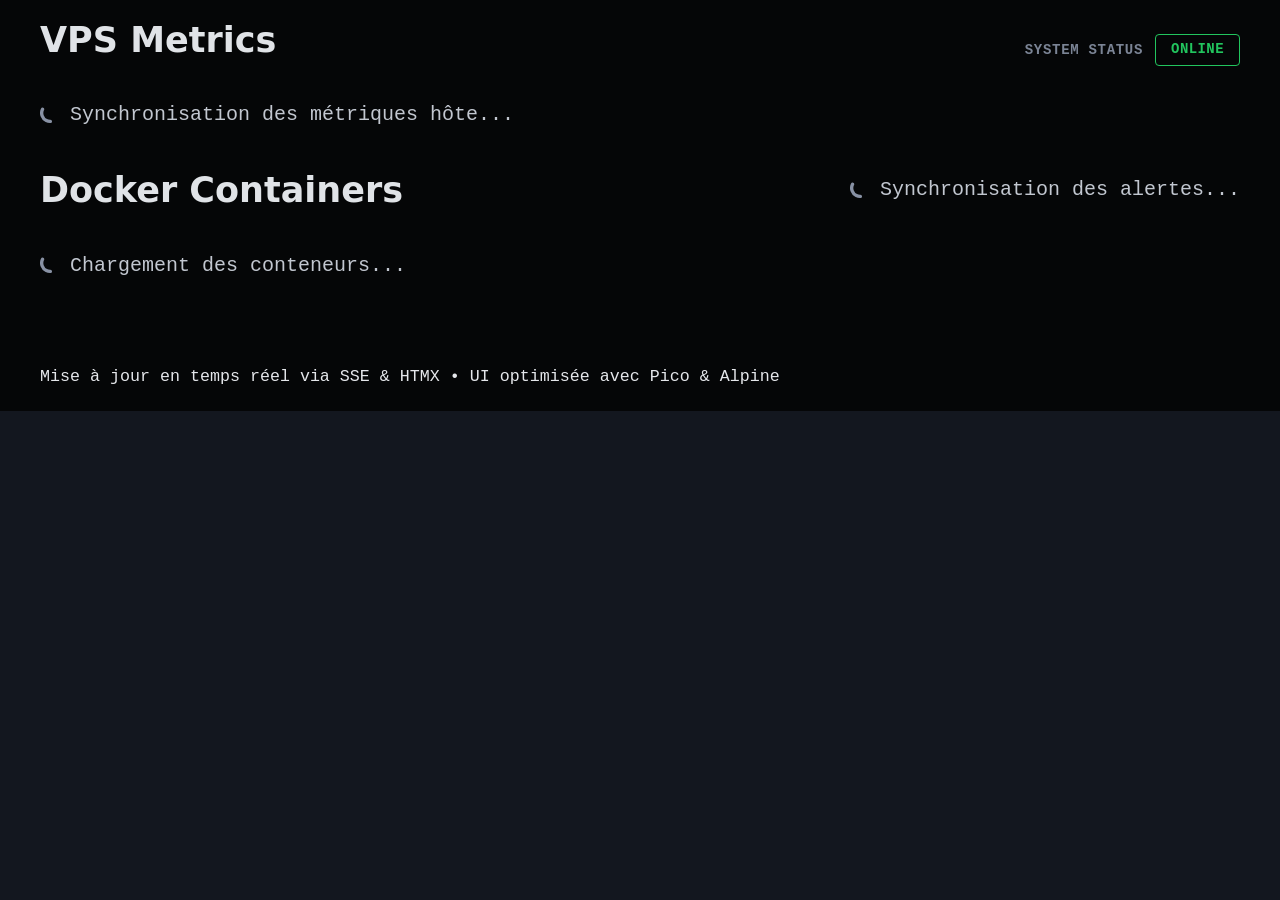
==== commit 41b3157e: "Add container logs viewer to web UI Closes #1. Adds a logs icon per container card that opens a shar" ====
--- a/templates/index.html
+++ b/templates/index.html
@@ -25,7 +25,7 @@
             </div>
         </section>
 
-        <section>
+        <section x-data="{ logsOpen: false, logsContainer: '' }">
             <div class="section-header">
                 <h2 class="h4">Docker Containers</h2>
                 <div id="vps-alerts" sse-swap="alerts" class="vps-alerts-grid" x-data="{ open: false }">
@@ -35,6 +35,24 @@
             <div id="docker-metrics" sse-swap="docker-metrics">
                 <p aria-busy="true">Chargement des conteneurs...</p>
             </div>
+
+            <div class="logs-modal-backdrop" x-show="logsOpen" x-cloak
+                 @click.self="logsOpen = false" @keydown.escape.window="logsOpen = false">
+                <div class="logs-modal">
+                    <header class="logs-modal-header">
+                        <strong x-text="logsContainer"></strong>
+                        <div>
+                            <button type="button"
+                                    @click="htmx.ajax('GET', '/api/containers/' + logsContainer + '/logs', { target: '#container-logs-body', swap: 'innerHTML' })">
+                                Refresh
+                            </button>
+                            <button type="button" class="logs-modal-close" @click="logsOpen = false" aria-label="Fermer">&times;</button>
+                        </div>
+                    </header>
+                    <span id="container-logs-spinner" class="htmx-indicator" aria-busy="true">Loading…</span>
+                    <div id="container-logs-body" class="logs-modal-body"></div>
+                </div>
+            </div>
         </section>
     </main>
 
--- a/assets/style.css
+++ b/assets/style.css
@@ -225,3 +225,69 @@
 
 .alert-row-triggered td:nth-child(4) { color: var(--mnt-status-critical); font-weight: 700; }
 .alert-row-acknowledged td:nth-child(4) { color: var(--mnt-status-warn); font-weight: 700; }
+
+/* Container logs button + modal */
+.docker-logs-btn {
+    background: none;
+    border: none;
+    cursor: pointer;
+    font-size: 1rem;
+    line-height: 1;
+    padding: 0;
+    flex-shrink: 0;
+}
+
+.logs-modal-backdrop {
+    position: fixed;
+    inset: 0;
+    background: rgba(0, 0, 0, 0.6);
+    display: flex;
+    align-items: center;
+    justify-content: center;
+    z-index: 100;
+    padding: 1rem;
+}
+
+.logs-modal {
+    background: var(--mnt-card-bg);
+    border: 1px solid var(--mnt-border);
+    border-radius: var(--pico-border-radius);
+    padding: 1.25rem;
+    max-width: 900px;
+    width: 100%;
+    max-height: 80vh;
+    display: flex;
+    flex-direction: column;
+}
+
+.logs-modal-header {
+    display: flex;
+    align-items: center;
+    justify-content: space-between;
+    gap: 1rem;
+    margin-bottom: 1rem;
+}
+
+.logs-modal-close {
+    background: none;
+    border: none;
+    font-size: 1.5rem;
+    line-height: 1;
+    cursor: pointer;
+    padding: 0;
+    color: var(--pico-color);
+    margin-left: 0.5rem;
+}
+
+.logs-modal-body { overflow-y: auto; }
+
+.logs-content {
+    font-family: monospace;
+    white-space: pre-wrap;
+    word-break: break-all;
+    max-height: 60vh;
+    overflow-y: auto;
+    margin: 0;
+}
+
+.logs-error { color: var(--mnt-status-critical); }
